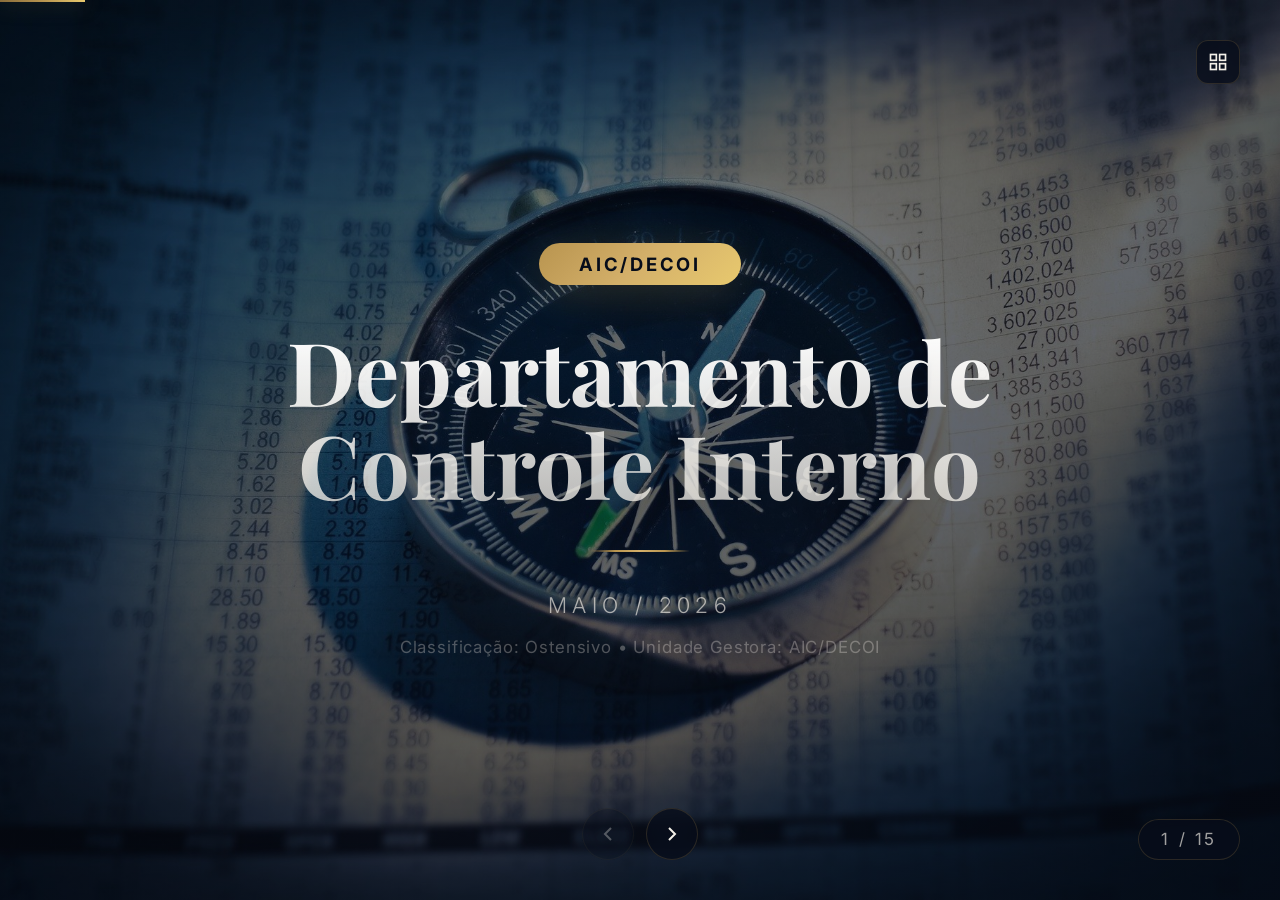
==== sharepoint/index.html @ daa228bc "feat: substituir animação do mascote por vídeo Norma.AI no slide 14 Co-authored-by: LeoBR84p <LeoBR8" ====
<!DOCTYPE html>
<html lang="pt-BR">
<head>
    <meta charset="UTF-8">
    <meta name="viewport" content="width=device-width, initial-scale=1.0">
    <title>DECOI - Departamento de Controle Interno | AIC/DECOI</title>
    <link rel="preconnect" href="https://fonts.googleapis.com">
    <link rel="preconnect" href="https://fonts.gstatic.com" crossorigin>
    <link href="https://fonts.googleapis.com/css2?family=Inter:wght@300;400;500;600;700;800;900&family=Playfair+Display:wght@400;600;700&display=swap" rel="stylesheet">
<style>
:root {
    --color-primary: #070d1a;
    --color-secondary: #0f1d38;
    --color-tertiary: #162647;
    --color-accent: #b8944f;
    --color-accent-light: #d4b06a;
    --color-accent-bright: #e8c96e;
    --color-accent-dark: #8a6d3b;
    --color-text: #f4f0e8;
    --color-text-muted: rgba(244, 240, 232, 0.65);
    --color-text-dark: #0f1d38;
    --color-surface: rgba(255, 255, 255, 0.03);
    --color-surface-light: #faf9f6;
    --color-glass: rgba(15, 29, 56, 0.55);
    --color-glass-strong: rgba(7, 13, 26, 0.75);
    --color-glass-border: rgba(184, 148, 79, 0.2);
    --color-glass-border-hover: rgba(212, 176, 106, 0.5);
    --font-primary: 'Inter', -apple-system, BlinkMacSystemFont, sans-serif;
    --font-display: 'Playfair Display', Georgia, serif;
    --transition-smooth: cubic-bezier(0.4, 0, 0.2, 1);
    --transition-bounce: cubic-bezier(0.34, 1.56, 0.64, 1);
    --transition-premium: cubic-bezier(0.22, 1, 0.36, 1);
    --shadow-luxury: 0 20px 60px rgba(0, 0, 0, 0.4), 0 0 40px rgba(184, 148, 79, 0.05);
    --shadow-card: 0 8px 32px rgba(0, 0, 0, 0.3), 0 0 0 1px rgba(184, 148, 79, 0.08);
    --shadow-gold: 0 8px 40px rgba(184, 148, 79, 0.2), 0 0 80px rgba(184, 148, 79, 0.05);
}

*, *::before, *::after {
    margin: 0;
    padding: 0;
    box-sizing: border-box;
}

html, body {
    width: 100%;
    height: 100%;
    overflow: hidden;
    font-family: var(--font-primary);
    background: var(--color-primary);
    color: var(--color-text);
    -webkit-font-smoothing: antialiased;
    -moz-osx-font-smoothing: grayscale;
}

/* Progress Bar */
#progress-bar {
    position: fixed;
    top: 0;
    left: 0;
    height: 2px;
    background: linear-gradient(90deg, var(--color-accent-dark), var(--color-accent), var(--color-accent-bright));
    z-index: 1000;
    transition: width 0.8s var(--transition-premium);
    box-shadow: 0 0 20px rgba(184, 148, 79, 0.6), 0 0 40px rgba(184, 148, 79, 0.2);
}

/* Slide Counter */
#slide-counter {
    position: fixed;
    bottom: 2.5rem;
    right: 2.5rem;
    font-size: 1.05rem;
    font-weight: 400;
    color: var(--color-text-muted);
    z-index: 100;
    letter-spacing: 0.15em;
    text-transform: uppercase;
    backdrop-filter: blur(16px);
    background: var(--color-glass-strong);
    padding: 0.6rem 1.4rem;
    border-radius: 2rem;
    border: 1px solid var(--color-glass-border);
}

/* Navigation Controls */
#nav-controls {
    position: fixed;
    bottom: 2.5rem;
    left: 50%;
    transform: translateX(-50%);
    display: flex;
    gap: 0.75rem;
    z-index: 100;
}

#nav-controls button {
    width: 52px;
    height: 52px;
    border-radius: 50%;
    border: 1px solid var(--color-glass-border);
    background: var(--color-glass-strong);
    backdrop-filter: blur(16px);
    color: var(--color-text);
    cursor: pointer;
    display: flex;
    align-items: center;
    justify-content: center;
    transition: all 0.4s var(--transition-premium);
}

#nav-controls button:hover {
    background: linear-gradient(135deg, var(--color-accent), var(--color-accent-light));
    border-color: var(--color-accent);
    color: var(--color-primary);
    transform: scale(1.08);
    box-shadow: var(--shadow-gold);
}

#nav-controls button:active {
    transform: scale(0.95);
}

/* Overview Button */
#btn-overview {
    position: fixed;
    top: 2.5rem;
    right: 2.5rem;
    width: 44px;
    height: 44px;
    border-radius: 12px;
    border: 1px solid var(--color-glass-border);
    background: var(--color-glass-strong);
    backdrop-filter: blur(16px);
    color: var(--color-text);
    cursor: pointer;
    display: flex;
    align-items: center;
    justify-content: center;
    z-index: 200;
    transition: all 0.4s var(--transition-premium);
}

#btn-overview:hover {
    background: linear-gradient(135deg, var(--color-accent), var(--color-accent-light));
    border-color: var(--color-accent);
    color: var(--color-primary);
    box-shadow: var(--shadow-gold);
}

/* Overview Panel */
#overview-panel {
    position: fixed;
    inset: 0;
    background: rgba(7, 13, 26, 0.96);
    backdrop-filter: blur(30px);
    z-index: 150;
    display: flex;
    align-items: center;
    justify-content: center;
    padding: 4rem;
    transition: opacity 0.5s var(--transition-premium), visibility 0.5s;
    opacity: 1;
}

#overview-panel.hidden {
    opacity: 0;
    visibility: hidden;
    pointer-events: none;
}

.overview-grid {
    display: grid;
    grid-template-columns: repeat(auto-fill, minmax(220px, 1fr));
    gap: 1.2rem;
    max-width: 1300px;
    width: 100%;
    max-height: 80vh;
    overflow-y: auto;
    padding-right: 1rem;
}

.overview-thumb {
    aspect-ratio: 16/9;
    border-radius: 12px;
    border: 1px solid var(--color-glass-border);
    background: var(--color-glass);
    display: flex;
    align-items: center;
    justify-content: center;
    cursor: pointer;
    transition: all 0.4s var(--transition-premium);
    padding: 1.2rem;
    text-align: center;
    font-size: 1rem;
    line-height: 1.4;
    letter-spacing: 0.02em;
    color: var(--color-text-muted);
}

.overview-thumb:hover {
    border-color: var(--color-accent);
    transform: translateY(-4px) scale(1.02);
    box-shadow: var(--shadow-gold);
    color: var(--color-text);
}

.overview-thumb.active {
    border-color: var(--color-accent);
    background: linear-gradient(135deg, rgba(184, 148, 79, 0.1), rgba(184, 148, 79, 0.03));
    box-shadow: 0 0 0 3px rgba(184, 148, 79, 0.15);
}

/* Presentation */
#presentation {
    width: 100%;
    height: 100%;
    position: relative;
}

/* Slides */
.slide {
    position: absolute;
    inset: 0;
    display: flex;
    align-items: center;
    justify-content: center;
    opacity: 0;
    visibility: hidden;
    transform: translateX(80px) scale(0.96);
    transition: opacity 1s var(--transition-premium),
                transform 1s var(--transition-premium),
                visibility 1s;
    will-change: transform, opacity;
}

.slide.active {
    opacity: 1;
    visibility: visible;
    transform: translateX(0) scale(1);
}

.slide.exit-left {
    opacity: 0;
    transform: translateX(-80px) scale(0.96);
}

.slide.exit-right {
    opacity: 0;
    transform: translateX(80px) scale(0.96);
}

/* Slide Backgrounds */
.slide__bg {
    position: absolute;
    inset: 0;
    overflow: hidden;
}

.slide__bg-img {
    width: 100%;
    height: 100%;
    object-fit: cover;
    transform: scale(1.08);
    transition: transform 12s linear;
    filter: brightness(0.85) saturate(1.1);
}

.slide.active .slide__bg-img {
    transform: scale(1);
}

.slide__bg--light {
    background: linear-gradient(160deg, #faf9f6 0%, #f0ede6 40%, #e8e4da 100%);
}

.slide__bg--gradient-mesh {
    position: absolute;
    inset: 0;
    background: 
        radial-gradient(ellipse at 15% 50%, rgba(22, 38, 71, 0.95) 0%, transparent 50%),
        radial-gradient(ellipse at 85% 15%, rgba(184, 148, 79, 0.08) 0%, transparent 35%),
        radial-gradient(ellipse at 50% 85%, rgba(7, 13, 26, 0.9) 0%, transparent 50%),
        linear-gradient(150deg, var(--color-primary) 0%, var(--color-secondary) 50%, var(--color-tertiary) 100%);
}

.slide__bg--gradient-mesh-alt {
    background: 
        radial-gradient(ellipse at 85% 50%, rgba(184, 148, 79, 0.06) 0%, transparent 35%),
        radial-gradient(ellipse at 15% 80%, rgba(22, 38, 71, 0.95) 0%, transparent 50%),
        radial-gradient(ellipse at 50% 15%, rgba(7, 13, 26, 0.85) 0%, transparent 50%),
        linear-gradient(200deg, var(--color-primary) 0%, var(--color-secondary) 50%, var(--color-tertiary) 100%);
}

.slide__overlay {
    position: absolute;
    inset: 0;
    background: linear-gradient(160deg, rgba(7, 13, 26, 0.4) 0%, rgba(7, 13, 26, 0.7) 100%);
}

.slide__overlay--dark {
    background: linear-gradient(160deg, rgba(7, 13, 26, 0.75) 0%, rgba(7, 13, 26, 0.9) 100%);
}

.slide__overlay--gradient {
    background: linear-gradient(160deg, rgba(7, 13, 26, 0.8) 0%, rgba(15, 29, 56, 0.88) 100%);
}

.slide__overlay--subtle {
    background: 
        radial-gradient(ellipse at 30% 70%, rgba(184, 148, 79, 0.02) 0%, transparent 50%),
        radial-gradient(ellipse at 70% 30%, rgba(184, 148, 79, 0.015) 0%, transparent 40%);
}

/* Slide Content */
.slide__content {
    position: relative;
    z-index: 2;
    max-width: 1200px;
    width: 88%;
    padding: 2rem;
}

.slide__content--two-col {
    display: grid;
    grid-template-columns: 0.8fr 1.5fr;
    gap: 5rem;
    align-items: start;
}

.slide__title {
    font-family: var(--font-display);
    font-size: clamp(2.2rem, 4vw, 3.2rem);
    font-weight: 600;
    margin-bottom: 1.8rem;
    line-height: 1.15;
    letter-spacing: -0.02em;
}

.slide__title--dark {
    color: var(--color-text-dark);
}

.slide__subtitle-badge {
    display: inline-block;
    background: linear-gradient(135deg, var(--color-accent), var(--color-accent-light));
    color: var(--color-primary);
    padding: 0.5rem 1.8rem;
    border-radius: 2rem;
    font-weight: 700;
    font-size: 1.2rem;
    letter-spacing: 0.08em;
    box-shadow: var(--shadow-gold);
}

/* Title Card (Slide 1) */
.title-card {
    text-align: center;
    padding: 5rem 3rem;
}

.title-card__badge {
    display: inline-block;
    background: linear-gradient(135deg, var(--color-accent), var(--color-accent-light), var(--color-accent-bright));
    color: var(--color-primary);
    padding: 0.65rem 2.5rem;
    border-radius: 2rem;
    font-weight: 700;
    font-size: 1.15rem;
    letter-spacing: 0.15em;
    margin-bottom: 2.5rem;
    box-shadow: var(--shadow-gold);
    animation: fadeInUp 1s var(--transition-premium) 0.2s both;
}

.title-card__heading {
    font-family: var(--font-display);
    font-size: clamp(3.2rem, 7vw, 5.5rem);
    font-weight: 700;
    line-height: 1.05;
    margin-bottom: 2.5rem;
    animation: fadeInUp 1s var(--transition-premium) 0.5s both;
    background: linear-gradient(180deg, #ffffff 0%, rgba(244, 240, 232, 0.75) 100%);
    -webkit-background-clip: text;
    -webkit-text-fill-color: transparent;
    background-clip: text;
}

.title-card__divider {
    width: 100px;
    height: 2px;
    background: linear-gradient(90deg, transparent, var(--color-accent), var(--color-accent-light), var(--color-accent), transparent);
    margin: 0 auto 2.5rem;
    border-radius: 2px;
    animation: fadeInUp 1s var(--transition-premium) 0.7s both;
}

.title-card__date {
    font-size: 1.35rem;
    font-weight: 300;
    letter-spacing: 0.25em;
    text-transform: uppercase;
    color: var(--color-text-muted);
    margin-bottom: 1.2rem;
    animation: fadeInUp 1s var(--transition-premium) 0.9s both;
}

.title-card__classification {
    font-size: 1.05rem;
    color: rgba(244, 240, 232, 0.3);
    letter-spacing: 0.05em;
    animation: fadeInUp 1s var(--transition-premium) 1.1s both;
}

/* Org Chart (Slide 2) */
.org-chart {
    display: flex;
    flex-direction: column;
    align-items: center;
    gap: 2.5rem;
}

.org-card {
    background: var(--color-glass);
    backdrop-filter: blur(16px);
    border: 1px solid var(--color-glass-border);
    border-radius: 16px;
    padding: 1.5rem 2rem;
    text-align: center;
    transition: all 0.4s var(--transition-premium);
    box-shadow: var(--shadow-card);
}

.org-card:hover {
    transform: translateY(-6px);
    border-color: var(--color-glass-border-hover);
    box-shadow: var(--shadow-gold);
}

.org-card--main {
    background: linear-gradient(135deg, var(--color-accent-dark), var(--color-accent), var(--color-accent-light));
    color: var(--color-primary);
    border: none;
    padding: 2rem 3.5rem;
    box-shadow: var(--shadow-gold);
}

.org-card--main h3 {
    font-family: var(--font-display);
    font-size: 1.55rem;
    font-weight: 700;
    letter-spacing: 0.02em;
}

.org-card__icon {
    margin-bottom: 0.6rem;
    display: flex;
    align-items: center;
    justify-content: center;
    color: var(--color-accent-light);
}

.org-card--main .org-card__icon {
    color: var(--color-primary);
}

.org-card h4 {
    font-family: var(--font-display);
    font-size: 1.25rem;
    font-weight: 700;
    margin-bottom: 0.3rem;
    letter-spacing: 0.02em;
}

.org-card p {
    font-size: 1.02rem;
    color: var(--color-text-muted);
    letter-spacing: 0.02em;
}

.org-card--main p {
    color: rgba(7, 13, 26, 0.6);
}

.org-chart__branches {
    display: flex;
    gap: 1rem;
    flex-wrap: wrap;
    justify-content: center;
}

.org-chart__branches .org-card {
    width: 180px;
    height: 180px;
    display: flex;
    flex-direction: column;
    align-items: center;
    justify-content: center;
}

.org-stats {
    display: flex;
    gap: 4rem;
    margin-top: 1.5rem;
    padding-top: 1.5rem;
    border-top: 1px solid var(--color-glass-border);
}

.stat-item {
    text-align: center;
}

.stat-number {
    display: block;
    font-family: var(--font-display);
    font-size: 2.8rem;
    font-weight: 700;
    color: var(--color-accent-light);
    line-height: 1;
    margin-bottom: 0.3rem;
}

.stat-label {
    font-size: 0.95rem;
    color: var(--color-text-muted);
    text-transform: uppercase;
    letter-spacing: 0.12em;
}

/* Policies (Slide 3) */
.policies-grid {
    display: grid;
    grid-template-columns: repeat(auto-fit, minmax(260px, 1fr));
    gap: 1.2rem;
}

.policy-card {
    background: var(--color-glass);
    backdrop-filter: blur(16px);
    border: 1px solid var(--color-glass-border);
    border-radius: 16px;
    padding: 1.8rem;
    transition: all 0.4s var(--transition-premium);
    box-shadow: var(--shadow-card);
    position: relative;
    overflow: hidden;
}

.policy-card::before {
    content: '';
    position: absolute;
    top: 0;
    left: 0;
    right: 0;
    height: 2px;
    background: linear-gradient(90deg, var(--color-accent), var(--color-accent-light));
    opacity: 0;
    transition: opacity 0.4s;
}

.policy-card:hover {
    transform: translateY(-6px);
    border-color: var(--color-glass-border-hover);
    box-shadow: var(--shadow-gold);
}

.policy-card:hover::before {
    opacity: 1;
}

.policy-card--wide {
    grid-column: span 2;
}

.policy-card__acronym {
    display: inline-block;
    background: linear-gradient(135deg, var(--color-accent), var(--color-accent-light));
    color: var(--color-primary);
    padding: 0.3rem 1.1rem;
    border-radius: 1rem;
    font-weight: 700;
    font-size: 1rem;
    letter-spacing: 0.08em;
    margin-bottom: 1rem;
}

.policy-card p {
    font-size: 1.12rem;
    line-height: 1.6;
    color: var(--color-text-muted);
}

.policy-card__period {
    display: inline-block;
    margin-top: 1rem;
    font-size: 0.96rem;
    color: var(--color-accent-light);
    font-weight: 500;
    letter-spacing: 0.1em;
    text-transform: uppercase;
}

/* Info Blocks */
.info-block {
    background: var(--color-glass);
    backdrop-filter: blur(16px);
    border: 1px solid var(--color-glass-border);
    border-radius: 14px;
    padding: 1.4rem 1.8rem;
    margin-bottom: 1rem;
    border-left: 2px solid var(--color-accent);
    transition: all 0.4s var(--transition-premium);
    box-shadow: var(--shadow-card);
}

.info-block:hover {
    transform: translateX(6px);
    border-left-color: var(--color-accent-bright);
    box-shadow: var(--shadow-gold);
}

.info-block p {
    font-size: 1.15rem;
    line-height: 1.8;
    color: var(--color-text-muted);
}

.info-block strong {
    color: var(--color-accent-light);
    font-weight: 600;
}

.footnote {
    font-size: 1.02rem;
    color: rgba(244, 240, 232, 0.35);
    font-style: italic;
    margin-top: 1.5rem;
    letter-spacing: 0.02em;
}

/* Fronts Layout */
.fronts-layout {
    display: grid;
    grid-template-columns: 1fr 1.6fr;
    gap: 4rem;
}

.front-column__title {
    font-size: 0.96rem;
    text-transform: uppercase;
    letter-spacing: 0.18em;
    color: var(--color-accent);
    margin-bottom: 1.5rem;
    font-weight: 600;
    position: relative;
    padding-bottom: 0.8rem;
}

.front-column__title::after {
    content: '';
    position: absolute;
    bottom: 0;
    left: 0;
    width: 30px;
    height: 1.5px;
    background: var(--color-accent);
}

.slide--fronts .front-column__title {
    color: var(--color-accent-dark);
}

.slide--fronts .front-column__title::after {
    background: var(--color-accent-dark);
}

.front-item {
    display: flex;
    align-items: center;
    gap: 1rem;
    padding: 0.9rem 1.2rem;
    margin-bottom: 0.4rem;
    border-radius: 10px;
    transition: all 0.3s var(--transition-premium);
    font-size: 1.12rem;
    font-weight: 400;
}

.slide--fronts .front-item {
    color: var(--color-text-dark);
}

.front-item:hover {
    background: rgba(184, 148, 79, 0.06);
    transform: translateX(4px);
}

.front-item__bullet {
    width: 7px;
    height: 7px;
    border-radius: 50%;
    background: linear-gradient(135deg, var(--color-accent), var(--color-accent-light));
    flex-shrink: 0;
    box-shadow: 0 0 8px rgba(184, 148, 79, 0.3);
}

.front-detail {
    padding: 0.8rem 1.2rem;
    margin-bottom: 0.5rem;
    border-radius: 10px;
    font-size: 1.08rem;
    line-height: 1.6;
    border-left: 2px solid var(--color-accent);
    transition: all 0.3s var(--transition-premium);
}

.slide--fronts .front-detail {
    color: var(--color-text-dark);
    background: rgba(15, 29, 56, 0.03);
}

.front-detail:hover {
    transform: translateX(6px);
    background: rgba(184, 148, 79, 0.06);
    border-left-color: var(--color-accent-bright);
}

/* Slide 5 — Torre de Controle visual */
.slide--gecoi-fronts {
    overflow: hidden;
}

.slide__visual--left {
    position: absolute;
    left: 0;
    bottom: 0;
    z-index: 1;
    width: min(320px, 28vw);
    padding: 0 0 1.5rem 1.5rem;
    pointer-events: none;
}

.slide5-torre-img {
    width: 100%;
    height: auto;
    max-height: 72vh;
    object-fit: contain;
    object-position: bottom left;
    filter: drop-shadow(0 16px 48px rgba(15, 29, 56, 0.12));
    opacity: 0;
    transform: translateY(30px);
}

.slide.active .slide5-torre-img {
    animation: torreFadeIn 1s var(--transition-premium) 0.3s both;
}

.slide__content--with-visual {
    position: relative;
    z-index: 2;
    margin-left: min(280px, 24vw);
    width: calc(100% - min(280px, 24vw));
    max-width: 1100px;
}

@keyframes torreFadeIn {
    from {
        opacity: 0;
        transform: translateY(40px);
    }
    to {
        opacity: 0.92;
        transform: translateY(0);
    }
}

@media (max-width: 900px) {
    .slide__visual--left {
        width: min(200px, 35vw);
        padding: 0 0 1rem 0.75rem;
    }

    .slide__content--with-visual {
        margin-left: min(180px, 30vw);
        width: calc(100% - min(180px, 30vw));
    }

    .slide5-torre-img {
        max-height: 50vh;
    }
}

@media (max-width: 600px) {
    .slide__visual--left {
        width: 140px;
        opacity: 0.7;
    }

    .slide__content--with-visual {
        margin-left: 120px;
        width: calc(100% - 120px);
    }
}

.front-group {
    margin-top: 0.8rem;
    padding: 1rem 1.2rem;
    border-radius: 12px;
    background: rgba(15, 29, 56, 0.04);
    border: 1px solid rgba(184, 148, 79, 0.12);
}

.slide--fronts .front-group {
    background: rgba(15, 29, 56, 0.04);
}

.front-group__title {
    font-family: var(--font-display);
    font-size: 1.05rem;
    font-weight: 600;
    color: var(--color-accent-dark);
    margin-bottom: 0.6rem;
    letter-spacing: 0.01em;
}

.front-group .front-detail {
    margin-bottom: 0.3rem;
}

/* Work Plans (Slide 8) */
.work-plans {
    display: grid;
    grid-template-columns: repeat(auto-fit, minmax(320px, 1fr));
    gap: 1.5rem;
}

.work-plan-section {
    background: var(--color-glass);
    backdrop-filter: blur(16px);
    border: 1px solid var(--color-glass-border);
    border-radius: 16px;
    padding: 2rem;
    transition: all 0.4s var(--transition-premium);
    box-shadow: var(--shadow-card);
    position: relative;
    overflow: hidden;
}

.work-plan-section::before {
    content: '';
    position: absolute;
    top: 0;
    left: 0;
    right: 0;
    height: 2px;
    background: linear-gradient(90deg, var(--color-accent), var(--color-accent-light), transparent);
}

.work-plan-section:hover {
    transform: translateY(-4px);
    border-color: var(--color-glass-border-hover);
    box-shadow: var(--shadow-gold);
}

.work-plan-section h3 {
    font-family: var(--font-display);
    font-size: 1.25rem;
    font-weight: 600;
    color: var(--color-accent-light);
    margin-bottom: 1.2rem;
    letter-spacing: 0.01em;
}

.work-plan-section ul {
    list-style: none;
    padding: 0;
}

.work-plan-section li {
    position: relative;
    padding: 0.5rem 0 0.5rem 1.5rem;
    font-size: 1.08rem;
    line-height: 1.6;
    color: var(--color-text-muted);
}

.work-plan-section li::before {
    content: '';
    position: absolute;
    left: 0;
    top: 0.9rem;
    width: 5px;
    height: 5px;
    border-radius: 50%;
    background: linear-gradient(135deg, var(--color-accent), var(--color-accent-light));
    box-shadow: 0 0 6px rgba(184, 148, 79, 0.3);
}

/* Initiatives Grid (Slide 10) */
.initiatives-grid {
    display: grid;
    grid-template-columns: repeat(auto-fill, minmax(230px, 1fr));
    gap: 1.2rem;
}

.initiative-card {
    background: rgba(15, 29, 56, 0.04);
    border: 1px solid rgba(15, 29, 56, 0.08);
    border-radius: 14px;
    padding: 1.8rem 1.5rem;
    text-align: center;
    transition: all 0.4s var(--transition-premium);
    position: relative;
    overflow: hidden;
}

.initiative-card::before {
    content: '';
    position: absolute;
    inset: 0;
    background: linear-gradient(160deg, rgba(184, 148, 79, 0.03), transparent);
    opacity: 0;
    transition: opacity 0.4s;
}

.initiative-card:hover {
    transform: translateY(-6px);
    border-color: var(--color-accent);
    box-shadow: 0 12px 40px rgba(184, 148, 79, 0.08);
}

.initiative-card:hover::before {
    opacity: 1;
}

.initiative-card__icon {
    margin-bottom: 1rem;
    display: flex;
    align-items: center;
    justify-content: center;
    color: var(--color-accent-dark);
    opacity: 0.8;
}

.initiative-card:hover .initiative-card__icon {
    opacity: 1;
    color: var(--color-accent);
}

.initiative-card p {
    font-size: 1.08rem;
    line-height: 1.5;
    color: var(--color-text-dark);
    position: relative;
}

/* Action Grid (Slide 14) */
.action-grid {
    display: grid;
    grid-template-columns: repeat(auto-fit, minmax(300px, 1fr));
    gap: 1.3rem;
}

.action-card {
    background: var(--color-glass);
    backdrop-filter: blur(16px);
    border: 1px solid var(--color-glass-border);
    border-radius: 16px;
    padding: 2rem;
    transition: all 0.4s var(--transition-premium);
    box-shadow: var(--shadow-card);
    position: relative;
    overflow: hidden;
}

.action-card::before {
    content: '';
    position: absolute;
    bottom: 0;
    left: 0;
    right: 0;
    height: 2px;
    background: linear-gradient(90deg, var(--color-accent), transparent);
    opacity: 0;
    transition: opacity 0.4s;
}

.action-card:hover {
    transform: translateY(-4px);
    border-color: var(--color-glass-border-hover);
    box-shadow: var(--shadow-gold);
}

.action-card:hover::before {
    opacity: 1;
}

.action-card--highlight {
    background: linear-gradient(160deg, rgba(184, 148, 79, 0.12), rgba(184, 148, 79, 0.03));
    border-color: rgba(184, 148, 79, 0.35);
}

.action-card--highlight::before {
    opacity: 1;
}

.action-card h3 {
    font-family: var(--font-display);
    font-size: 1.25rem;
    font-weight: 600;
    color: var(--color-accent-light);
    margin-bottom: 0.6rem;
    letter-spacing: 0.01em;
}

.action-card p {
    font-size: 1.08rem;
    line-height: 1.6;
    color: var(--color-text-muted);
}

/* Norma.AI Slide */
.slide--norma-ai {
    overflow: hidden;
}

.norma-ai__bg {
    position: absolute;
    inset: 0;
    background:
        radial-gradient(ellipse at 70% 40%, rgba(184, 148, 79, 0.08) 0%, transparent 45%),
        radial-gradient(ellipse at 20% 80%, rgba(26, 45, 80, 0.9) 0%, transparent 50%),
        linear-gradient(160deg, #050a14 0%, #0a1628 40%, #0f1d38 100%);
}

.norma-ai__grid {
    position: absolute;
    inset: 0;
    background-image:
        linear-gradient(rgba(184, 148, 79, 0.04) 1px, transparent 1px),
        linear-gradient(90deg, rgba(184, 148, 79, 0.04) 1px, transparent 1px);
    background-size: 60px 60px;
    mask-image: radial-gradient(ellipse at 60% 50%, black 20%, transparent 70%);
    opacity: 0;
}

.slide.active .norma-ai__grid {
    animation: normaGridIn 1.2s var(--transition-premium) 0.2s both;
}

.norma-ai__glow {
    position: absolute;
    width: 500px;
    height: 500px;
    border-radius: 50%;
    filter: blur(80px);
    pointer-events: none;
}

.norma-ai__glow--left {
    bottom: -200px;
    left: -100px;
    background: rgba(26, 45, 80, 0.6);
}

.norma-ai__glow--right {
    top: -100px;
    right: -50px;
    background: rgba(184, 148, 79, 0.12);
}

.norma-ai__hud {
    position: absolute;
    width: 40px;
    height: 40px;
    border: 2px solid rgba(184, 148, 79, 0.3);
    z-index: 3;
    opacity: 0;
}

.norma-ai__hud--tl { top: 2rem; left: 2rem; border-right: none; border-bottom: none; }
.norma-ai__hud--tr { top: 2rem; right: 2rem; border-left: none; border-bottom: none; }
.norma-ai__hud--bl { bottom: 2rem; left: 2rem; border-right: none; border-top: none; }
.norma-ai__hud--br { bottom: 2rem; right: 2rem; border-left: none; border-top: none; }

.slide.active .norma-ai__hud {
    animation: fadeInScale 0.6s var(--transition-premium) 0.8s both;
}

.norma-ai__scanline {
    position: absolute;
    left: 0;
    right: 0;
    height: 2px;
    background: linear-gradient(90deg, transparent, rgba(184, 148, 79, 0.4), transparent);
    box-shadow: 0 0 20px rgba(184, 148, 79, 0.3);
    z-index: 4;
    opacity: 0;
    top: 0;
}

.slide.active .norma-ai__scanline {
    animation: normaScan 2.5s ease-in-out 1.4s infinite;
}

.norma-ai__badge {
    display: inline-block;
    background: linear-gradient(135deg, rgba(184, 148, 79, 0.2), rgba(184, 148, 79, 0.05));
    border: 1px solid rgba(184, 148, 79, 0.4);
    color: var(--color-accent-light);
    padding: 0.4rem 1.2rem;
    border-radius: 2rem;
    font-size: 0.85rem;
    font-weight: 600;
    letter-spacing: 0.15em;
    text-transform: uppercase;
    margin-bottom: 1.5rem;
    opacity: 0;
}

.slide.active .norma-ai__badge {
    animation: fadeInUp 0.7s var(--transition-premium) 1.6s both;
}

.norma-ai__title {
    font-family: var(--font-display);
    font-size: clamp(3rem, 7vw, 5.5rem);
    font-weight: 700;
    line-height: 1;
    margin-bottom: 1rem;
    background: linear-gradient(135deg, #ffffff 0%, var(--color-accent-light) 100%);
    -webkit-background-clip: text;
    -webkit-text-fill-color: transparent;
    background-clip: text;
    opacity: 0;
}

.norma-ai__dot {
    color: var(--color-accent);
    -webkit-text-fill-color: var(--color-accent-light);
}

.slide.active .norma-ai__title {
    animation: fadeInUp 0.8s var(--transition-premium) 1.7s both;
}

.norma-ai__tagline {
    font-size: 1.2rem;
    line-height: 1.6;
    color: var(--color-text-muted);
    margin-bottom: 2rem;
    max-width: 480px;
    opacity: 0;
}

.slide.active .norma-ai__tagline {
    animation: fadeInUp 0.7s var(--transition-premium) 1.85s both;
}

.norma-ai__features {
    display: flex;
    flex-direction: column;
    gap: 0.8rem;
    margin-bottom: 2rem;
}

.norma-ai__feature {
    display: flex;
    align-items: flex-start;
    gap: 0.8rem;
    font-size: 1.05rem;
    line-height: 1.5;
    color: var(--color-text-muted);
    opacity: 0;
}

.slide.active .norma-ai__feature:nth-child(1) { animation: fadeInUp 0.6s var(--transition-premium) 2s both; }
.slide.active .norma-ai__feature:nth-child(2) { animation: fadeInUp 0.6s var(--transition-premium) 2.15s both; }
.slide.active .norma-ai__feature:nth-child(3) { animation: fadeInUp 0.6s var(--transition-premium) 2.3s both; }

.norma-ai__feature-icon {
    color: var(--color-accent);
    font-size: 0.6rem;
    margin-top: 0.5rem;
    flex-shrink: 0;
}

.norma-ai__status {
    display: inline-flex;
    align-items: center;
    gap: 0.6rem;
    font-size: 0.9rem;
    color: rgba(184, 148, 79, 0.8);
    letter-spacing: 0.08em;
    text-transform: uppercase;
    opacity: 0;
}

.slide.active .norma-ai__status {
    animation: fadeInUp 0.6s var(--transition-premium) 2.5s both;
}

.norma-ai__status-dot {
    width: 8px;
    height: 8px;
    border-radius: 50%;
    background: var(--color-accent);
    box-shadow: 0 0 12px var(--color-accent);
    animation: normaPulse 2s ease-in-out infinite;
}

/* Norma.AI video panel */
.norma-ai__layout {
    display: grid;
    grid-template-columns: 1fr 1.15fr;
    gap: 2rem;
    align-items: center;
    max-width: none;
    width: 100%;
    padding: 2rem 0 2rem 4%;
}

.norma-ai__video-wrap {
    position: relative;
    height: min(85vh, 720px);
    min-height: 400px;
    margin-right: 0;
    border-radius: 20px 0 0 20px;
    overflow: hidden;
    border: 1px solid rgba(184, 148, 79, 0.3);
    border-right: none;
    box-shadow: -12px 0 60px rgba(0, 0, 0, 0.45), 0 0 80px rgba(184, 148, 79, 0.06);
    opacity: 0;
    transform: translateX(40px);
}

.slide.active .norma-ai__video-wrap {
    animation: normaVideoIn 1s var(--transition-premium) 0.2s both;
}

.norma-ai__video {
    width: 100%;
    height: 100%;
    object-fit: cover;
    object-position: center;
    display: block;
    background: #050a14;
}

.norma-ai__video-overlay {
    position: absolute;
    inset: 0;
    background: linear-gradient(90deg, rgba(5, 10, 20, 0.75) 0%, transparent 40%, transparent 100%);
    pointer-events: none;
}

.norma-ai__video-frame {
    position: absolute;
    inset: 0;
    border: 1px solid rgba(184, 148, 79, 0.25);
    border-right: none;
    border-radius: 20px 0 0 20px;
    pointer-events: none;
    box-shadow: inset 0 0 50px rgba(184, 148, 79, 0.06);
}

@keyframes normaVideoIn {
    from {
        opacity: 0;
        transform: translateX(60px);
    }
    to {
        opacity: 1;
        transform: translateX(0);
    }
}

@keyframes normaGridIn {
    from { opacity: 0; transform: perspective(500px) rotateX(10deg); }
    to { opacity: 1; transform: perspective(500px) rotateX(0deg); }
}

@keyframes normaScan {
    0% { opacity: 0; top: 0; }
    10% { opacity: 0.6; }
    90% { opacity: 0.6; }
    100% { opacity: 0; top: 100%; }
}

@keyframes normaPulse {
    0%, 100% { opacity: 1; box-shadow: 0 0 12px var(--color-accent); }
    50% { opacity: 0.5; box-shadow: 0 0 24px var(--color-accent); }
}

@media (max-width: 900px) {
    .norma-ai__layout {
        grid-template-columns: 1fr;
        gap: 2rem;
        text-align: center;
        padding: 2rem;
    }

    .norma-ai__tagline {
        max-width: none;
    }

    .norma-ai__feature {
        text-align: left;
    }

    .norma-ai__video-wrap {
        height: min(50vh, 400px);
        min-height: 280px;
        border-radius: 16px;
        border-right: 1px solid rgba(184, 148, 79, 0.3);
    }

    .norma-ai__video-frame {
        border-radius: 16px;
        border-right: 1px solid rgba(184, 148, 79, 0.25);
    }
}

/* Closing Slide */
.closing-card {
    text-align: center;
    padding: 5rem 3rem;
}

.closing-card__heading {
    font-family: var(--font-display);
    font-size: clamp(3.5rem, 8vw, 6rem);
    font-weight: 700;
    line-height: 1;
    margin-bottom: 2rem;
    background: linear-gradient(180deg, #ffffff 0%, rgba(244, 240, 232, 0.75) 100%);
    -webkit-background-clip: text;
    -webkit-text-fill-color: transparent;
    background-clip: text;
    animation: fadeInUp 1s var(--transition-premium) 0.3s both;
}

.closing-card__divider {
    width: 120px;
    height: 2px;
    background: linear-gradient(90deg, transparent, var(--color-accent), var(--color-accent-light), var(--color-accent), transparent);
    margin: 0 auto 2.5rem;
    animation: fadeInUp 1s var(--transition-premium) 0.5s both;
}

.closing-card__dept {
    font-size: 1.4rem;
    font-weight: 400;
    color: var(--color-text-muted);
    margin-bottom: 0.5rem;
    letter-spacing: 0.05em;
    animation: fadeInUp 1s var(--transition-premium) 0.7s both;
}

.closing-card__unit {
    display: inline-block;
    background: linear-gradient(135deg, var(--color-accent), var(--color-accent-light));
    color: var(--color-primary);
    padding: 0.5rem 2rem;
    border-radius: 2rem;
    font-weight: 700;
    font-size: 1.1rem;
    letter-spacing: 0.1em;
    margin: 1.5rem 0;
    box-shadow: var(--shadow-gold);
    animation: fadeInUp 1s var(--transition-premium) 0.9s both;
}

.closing-card__date {
    font-size: 1.1rem;
    font-weight: 300;
    letter-spacing: 0.25em;
    text-transform: uppercase;
    color: rgba(244, 240, 232, 0.4);
    animation: fadeInUp 1s var(--transition-premium) 1.1s both;
}

/* Animations */
@keyframes fadeInUp {
    from {
        opacity: 0;
        transform: translateY(30px);
    }
    to {
        opacity: 1;
        transform: translateY(0);
    }
}

@keyframes fadeInScale {
    from {
        opacity: 0;
        transform: scale(0.92);
    }
    to {
        opacity: 1;
        transform: scale(1);
    }
}

/* Element entrance animations for active slide */
.slide.active [data-delay] {
    animation: fadeInUp 0.7s var(--transition-premium) both;
}

.slide.active [data-delay="100"] { animation-delay: 0.1s; }
.slide.active [data-delay="200"] { animation-delay: 0.2s; }
.slide.active [data-delay="300"] { animation-delay: 0.3s; }
.slide.active [data-delay="400"] { animation-delay: 0.4s; }
.slide.active [data-delay="500"] { animation-delay: 0.5s; }
.slide.active [data-delay="600"] { animation-delay: 0.6s; }
.slide.active [data-delay="700"] { animation-delay: 0.7s; }
.slide.active [data-delay="800"] { animation-delay: 0.8s; }
.slide.active [data-delay="900"] { animation-delay: 0.9s; }
.slide.active [data-delay="1000"] { animation-delay: 1.0s; }

.slide:not(.active) [data-delay] {
    opacity: 0;
}

/* Responsive */
@media (max-width: 900px) {
    .slide__content--two-col {
        grid-template-columns: 1fr;
        gap: 2rem;
    }

    .fronts-layout {
        grid-template-columns: 1fr;
        gap: 2rem;
    }

    .org-chart__branches {
        flex-direction: column;
        align-items: center;
    }

    .org-stats {
        gap: 2rem;
    }

    .policy-card--wide {
        grid-column: span 1;
    }

    #nav-controls {
        bottom: 1.5rem;
    }

    #slide-counter {
        bottom: 1.5rem;
        right: 1.5rem;
    }
}

@media (max-width: 600px) {
    .slide__content {
        padding: 1.2rem;
        width: 94%;
    }

    .title-card {
        padding: 2.5rem 1.5rem;
    }

    .title-card__heading {
        font-size: 2.2rem;
    }

    .slide__title {
        font-size: 1.4rem;
    }

    .work-plans {
        grid-template-columns: 1fr;
    }

    .initiatives-grid {
        grid-template-columns: 1fr 1fr;
    }

    .action-grid {
        grid-template-columns: 1fr;
    }

    .overview-grid {
        grid-template-columns: repeat(2, 1fr);
        padding: 1rem;
    }
}

/* Scrollbar */
.overview-grid::-webkit-scrollbar {
    width: 4px;
}

.overview-grid::-webkit-scrollbar-track {
    background: transparent;
}

.overview-grid::-webkit-scrollbar-thumb {
    background: var(--color-accent);
    border-radius: 2px;
}

/* Print styles */
@media print {
    .slide {
        position: relative;
        opacity: 1;
        visibility: visible;
        transform: none;
        page-break-after: always;
        min-height: 100vh;
    }

    #nav-controls, #btn-overview, #progress-bar, #slide-counter {
        display: none;
    }
}

</style>
</head>
<body>
    <div id="progress-bar"></div>
    <div id="slide-counter"><span id="current-slide">1</span> / <span id="total-slides">15</span></div>
    
    <nav id="nav-controls">
        <button id="btn-prev" aria-label="Slide anterior">
            <svg width="24" height="24" viewBox="0 0 24 24" fill="none" stroke="currentColor" stroke-width="2"><path d="M15 18l-6-6 6-6"/></svg>
        </button>
        <button id="btn-next" aria-label="Próximo slide">
            <svg width="24" height="24" viewBox="0 0 24 24" fill="none" stroke="currentColor" stroke-width="2"><path d="M9 18l6-6-6-6"/></svg>
        </button>
    </nav>

    <button id="btn-overview" aria-label="Visão geral">
        <svg width="20" height="20" viewBox="0 0 24 24" fill="none" stroke="currentColor" stroke-width="2">
            <rect x="3" y="3" width="7" height="7"/><rect x="14" y="3" width="7" height="7"/>
            <rect x="3" y="14" width="7" height="7"/><rect x="14" y="14" width="7" height="7"/>
        </svg>
    </button>

    <div id="overview-panel" class="hidden">
        <div class="overview-grid"></div>
    </div>

    <main id="presentation">
        <!-- Slide 1: Title -->
        <section class="slide slide--title active" data-slide="1">
            <div class="slide__bg">
                <img src="./images/slide1_img0.jpg" alt="" aria-hidden="true" role="presentation" class="slide__bg-img">
                <div class="slide__overlay"></div>
            </div>
            <div class="slide__content">
                <div class="title-card">
                    <div class="title-card__badge">AIC/DECOI</div>
                    <h1 class="title-card__heading">Departamento de<br>Controle Interno</h1>
                    <div class="title-card__divider"></div>
                    <p class="title-card__date">Maio / 2026</p>
                    <p class="title-card__classification">Classificação: Ostensivo &bull; Unidade Gestora: AIC/DECOI</p>
                </div>
            </div>
        </section>

        <!-- Slide 2: Estrutura -->
        <section class="slide slide--structure" data-slide="2">
            <div class="slide__bg">
                <img src="./images/slide2_img0.jpg" alt="Background" class="slide__bg-img">
                <div class="slide__overlay slide__overlay--dark"></div>
            </div>
            <div class="slide__content">
                <h2 class="slide__title">Estrutura AIC/DECOI</h2>
                <div class="org-chart">
                    <div class="org-card org-card--main">
                        <div class="org-card__icon">
                            <svg width="32" height="32" viewBox="0 0 24 24" fill="none" stroke="currentColor" stroke-width="1.5"><path d="M3 21h18M5 21V7l7-4 7 4v14M9 21v-6h6v6"/><path d="M9 9h1M14 9h1M9 13h1M14 13h1"/></svg>
                        </div>
                        <h3>AIC/DECOI</h3>
                        <p>Departamento de Controle Interno</p>
                    </div>
                    <div class="org-chart__branches">
                        <div class="org-card" data-delay="200">
                            <div class="org-card__icon">
                                <svg width="28" height="28" viewBox="0 0 24 24" fill="none" stroke="currentColor" stroke-width="1.5"><path d="M3 3v18h18"/><path d="M7 16l4-4 4 4 5-5"/><circle cx="20" cy="7" r="1.5"/></svg>
                            </div>
                            <h4>GECOI</h4>
                            <p>Controle Interno</p>
                        </div>
                        <div class="org-card" data-delay="400">
                            <div class="org-card__icon">
                                <svg width="28" height="28" viewBox="0 0 24 24" fill="none" stroke="currentColor" stroke-width="1.5"><path d="M12 3L2 8l10 5 10-5-10-5z"/><path d="M2 16l10 5 10-5"/><path d="M2 12l10 5 10-5"/></svg>
                            </div>
                            <h4>GECONF</h4>
                            <p>Conformidade</p>
                        </div>
                        <div class="org-card" data-delay="600">
                            <div class="org-card__icon">
                                <svg width="28" height="28" viewBox="0 0 24 24" fill="none" stroke="currentColor" stroke-width="1.5"><circle cx="12" cy="12" r="3"/><path d="M12 2v2M12 20v2M2 12h2M20 12h2M4.93 4.93l1.41 1.41M17.66 17.66l1.41 1.41M4.93 19.07l1.41-1.41M17.66 6.34l1.41-1.41"/></svg>
                            </div>
                            <h4>GDICE</h4>
                            <p>Dados e Inteligência</p>
                        </div>
                        <div class="org-card" data-delay="800">
                            <div class="org-card__icon">
                                <svg width="28" height="28" viewBox="0 0 24 24" fill="none" stroke="currentColor" stroke-width="1.5"><rect x="3" y="11" width="18" height="11" rx="2"/><path d="M7 11V7a5 5 0 0110 0v4"/><circle cx="12" cy="16" r="1"/></svg>
                            </div>
                            <h4>UCON</h4>
                            <p>Controle</p>
                        </div>
                        <div class="org-card" data-delay="1000">
                            <div class="org-card__icon">
                                <svg width="28" height="28" viewBox="0 0 24 24" fill="none" stroke="currentColor" stroke-width="1.5"><path d="M4 4h16v16H4z"/><path d="M4 9h16M4 14h16M9 4v16M14 4v16"/></svg>
                            </div>
                            <h4>GEMOD</h4>
                            <p>Risco de Modelos</p>
                        </div>
                    </div>
                    <div class="org-stats">
                        <div class="stat-item"><span class="stat-number">13</span><span class="stat-label">Colaboradores</span></div>
                        <div class="stat-item"><span class="stat-number">3</span><span class="stat-label">Estagiários</span></div>
                        <div class="stat-item"><span class="stat-number">2</span><span class="stat-label">Jovens Aprendizes</span></div>
                    </div>
                </div>
            </div>
        </section>

        <!-- Slide 3: Políticas -->
        <section class="slide slide--policies" data-slide="3">
            <div class="slide__bg">
                <img src="./images/slide3_img0.jpg" alt="Background" class="slide__bg-img">
                <div class="slide__overlay slide__overlay--gradient"></div>
            </div>
            <div class="slide__content">
                <h2 class="slide__title">Políticas Corporativas</h2>
                <div class="policies-grid">
                    <div class="policy-card" data-delay="100">
                        <div class="policy-card__acronym">PCON</div>
                        <p>Política de Controle Interno e Conformidade</p>
                        <span class="policy-card__period">2024–2028</span>
                    </div>
                    <div class="policy-card" data-delay="200">
                        <div class="policy-card__acronym">PCCI</div>
                        <p>Política de Controle de Conflitos de Interesses Institucionais</p>
                        <span class="policy-card__period">2025–2029</span>
                    </div>
                    <div class="policy-card" data-delay="300">
                        <div class="policy-card__acronym">PCBI</div>
                        <p>Política de Barreira de Informações</p>
                        <span class="policy-card__period">2024–2028</span>
                    </div>
                    <div class="policy-card" data-delay="400">
                        <div class="policy-card__acronym">PCGRiM</div>
                        <p>Política de Risco de Modelo</p>
                        <span class="policy-card__period">2024–2025</span>
                    </div>
                    <div class="policy-card policy-card--wide" data-delay="500">
                        <div class="policy-card__acronym">Manual</div>
                        <p>Manual de Procedimento para Avaliação de Riscos de Modelos</p>
                        <span class="policy-card__period">2024–2028</span>
                    </div>
                </div>
            </div>
        </section>

        <!-- Slide 4: GECOI -->
        <section class="slide slide--gecoi" data-slide="4">
            <div class="slide__bg">
                <img src="./images/slide4_img0.jpg" alt="Background" class="slide__bg-img">
                <div class="slide__overlay slide__overlay--dark"></div>
            </div>
            <div class="slide__content slide__content--two-col">
                <div class="slide__left">
                    <h2 class="slide__title">Gerência de Controle Interno</h2>
                    <div class="slide__subtitle-badge">GECOI</div>
                </div>
                <div class="slide__right">
                    <div class="info-block" data-delay="200">
                        <p>A GECOI exerce papel central no fortalecimento do <strong>Ambiente de Controle Interno</strong>, por meio de monitoramento e avaliação contínuos.</p>
                    </div>
                    <div class="info-block" data-delay="400">
                        <p>Atuando em <strong>nível institucional</strong>, consolida <strong>indicadores</strong> e evidências para avaliar, de forma integrada, a <strong>efetividade</strong> dos controles internos da organização.</p>
                    </div>
                    <div class="info-block" data-delay="600">
                        <p>A atuação é complementar às atividades de Gestão do Risco Operacional (AIC/DEROP), que mapeia os controles internos nos processos.</p>
                    </div>
                    <div class="info-block" data-delay="800">
                        <p><strong>AIC/DECOI</strong> — Monitoramento de controles transversais e corporativos</p>
                    </div>
                    <div class="info-block" data-delay="1000">
                        <p><strong>AIC/DEROP</strong> — Testes de controles associados à mitigação de riscos relevantes</p>
                    </div>
                </div>
            </div>
        </section>

        <!-- Slide 5: GECOI Frentes -->
        <section class="slide slide--fronts slide--gecoi-fronts" data-slide="5">
            <div class="slide__bg slide__bg--light">
                <div class="slide__overlay slide__overlay--subtle"></div>
            </div>
            <div class="slide__visual slide__visual--left">
                <img src="./images/slide5-gecoi-screenshot.png" alt="Torre de Controle" class="slide5-torre-img">
            </div>
            <div class="slide__content slide__content--with-visual">
                <h2 class="slide__title slide__title--dark">Frentes Estratégicas — GECOI</h2>
                <div class="fronts-layout">
                    <div class="front-column">
                        <h3 class="front-column__title">Frentes</h3>
                        <div class="front-item" data-delay="100">
                            <span class="front-item__bullet"></span>
                            <span>Maturidade do SCI</span>
                        </div>
                        <div class="front-item" data-delay="200">
                            <span class="front-item__bullet"></span>
                            <span>Avaliação da Efetividade da PLDFT</span>
                        </div>
                        <div class="front-item" data-delay="300">
                            <span class="front-item__bullet"></span>
                            <span>Monitoramento do SCI (Torre de Controle)</span>
                        </div>
                        <div class="front-item" data-delay="400">
                            <span class="front-item__bullet"></span>
                            <span>Qualidade das Informações / CADOCs (Res Conj BCB 18)</span>
                        </div>
                    </div>
                    <div class="front-column">
                        <h3 class="front-column__title">Plano de Trabalho</h3>
                        <div class="front-detail" data-delay="200">Acompanhamento da evolução da Maturidade do SCI</div>
                        <div class="front-detail" data-delay="300">Relatório de Avaliação e Acompanhamento da efetividade da PLDFT (RAAE)</div>
                        <div class="front-detail" data-delay="400">Implementação da atividade de avaliação contínua da Qualidade da Informação prestada ao BCB</div>
                        <div class="front-detail" data-delay="500">Estruturando o Monitoramento dos CADOCs (Tempestividade e Qualidade)</div>
                        <div class="front-group" data-delay="600">
                            <h4 class="front-group__title">Implementação da Torre de Controle</h4>
                            <div class="front-detail">Design de fluxos de automação de dados com apoio dos Cientistas de dados</div>
                            <div class="front-detail">Fase piloto de monitoramento baseado em dados para identificação de situações atípicas</div>
                            <div class="front-detail">Evolução para criação sistematizada de indicadores de efetividade da PLDFT</div>
                        </div>
                    </div>
                </div>
            </div>
        </section>

        <!-- Slide 6: GECONF -->
        <section class="slide slide--geconf" data-slide="6">
            <div class="slide__bg">
                <img src="./images/slide6_img0.jpg" alt="Background" class="slide__bg-img">
                <div class="slide__overlay slide__overlay--dark"></div>
            </div>
            <div class="slide__content slide__content--two-col">
                <div class="slide__left">
                    <h2 class="slide__title">Gerência de Conformidade</h2>
                    <div class="slide__subtitle-badge">GECONF</div>
                </div>
                <div class="slide__right">
                    <div class="info-block" data-delay="200">
                        <p>A GECONF atua na promoção do <strong>ambiente regulatório externo</strong>, na <strong>conformidade das operações</strong> submetidas a colegiados e no <strong>monitoramento contínuo</strong> de conformidade das operações celebradas.</p>
                    </div>
                    <div class="info-block" data-delay="400">
                        <p>No âmbito do monitoramento regulatório, realiza a avaliação contínua da não conformidade regulatória por meio de testes e validações automatizadas.</p>
                    </div>
                    <div class="info-block" data-delay="600">
                        <p>No que tange às verificações de conformidade, tanto na fase prévia quanto posterior às deliberações dos colegiados, a atuação abrange análise de enquadramento regulatório.</p>
                    </div>
                </div>
            </div>
        </section>

        <!-- Slide 7: GECONF Frentes -->
        <section class="slide slide--fronts" data-slide="7">
            <div class="slide__bg slide__bg--light">
                <div class="slide__overlay slide__overlay--subtle"></div>
            </div>
            <div class="slide__content">
                <h2 class="slide__title slide__title--dark">Frentes Estratégicas — GECONF</h2>
                <div class="fronts-layout">
                    <div class="front-column">
                        <h3 class="front-column__title">Frentes</h3>
                        <div class="front-item" data-delay="100">
                            <span class="front-item__bullet"></span>
                            <span>Transformação Digital do Checklist de Conformidade</span>
                        </div>
                        <div class="front-item" data-delay="200">
                            <span class="front-item__bullet"></span>
                            <span>Evolução do Monitoramento Contínuo de Conformidade</span>
                        </div>
                        <div class="front-item" data-delay="300">
                            <span class="front-item__bullet"></span>
                            <span>Otimização da análise de normas externas</span>
                        </div>
                        <div class="front-item" data-delay="400">
                            <span class="front-item__bullet"></span>
                            <span>Inteligência regulatória</span>
                        </div>
                    </div>
                    <div class="front-column">
                        <h3 class="front-column__title">Plano de Trabalho</h3>
                        <div class="front-detail" data-delay="200">Estruturação da automação do checklist de conformidade com uso de IA e regras de negócio</div>
                        <div class="front-detail" data-delay="300">Validação automatizada de informações em documentos e sistemas corporativos</div>
                        <div class="front-detail" data-delay="400">Metodologia de Classificação de Gap Regulatório</div>
                        <div class="front-detail" data-delay="500">Redução de esforço operacional com foco em análises mais estratégicas e qualitativas</div>
                        <div class="front-detail" data-delay="700">Revisão estrutural do processo de MCC com foco em maior amplitude e governança</div>
                    </div>
                </div>
            </div>
        </section>

        <!-- Slide 8: GDICE -->
        <section class="slide slide--gdice" data-slide="8">
            <div class="slide__bg">
                <img src="./images/slide9_img0.jpg" alt="Background" class="slide__bg-img">
                <div class="slide__overlay slide__overlay--dark"></div>
            </div>
            <div class="slide__content slide__content--two-col">
                <div class="slide__left">
                    <h2 class="slide__title">Gerência de Gestão de Dados e Inteligência</h2>
                    <div class="slide__subtitle-badge">GDICE</div>
                </div>
                <div class="slide__right">
                    <div class="info-block" data-delay="200">
                        <p>A GDICE atua transversalmente no Depto, nas iniciativas de <strong>transformação digital, gestão de dados, inteligência artificial e automação</strong> de processos.</p>
                    </div>
                    <div class="info-block" data-delay="400">
                        <p>A atividade da gerência abrange tanto o desenvolvimento e manutenção de soluções necessárias para a execução de processos internos quanto o suporte técnico às demais gerências.</p>
                    </div>
                    <div class="info-block" data-delay="600">
                        <p>Responsável pela transformação digital dos trabalhos de controle interno, buscando ampliar cobertura de atuação com métodos automatizados e com uso intensivo de IA.</p>
                    </div>
                </div>
            </div>
        </section>

        <!-- Slide 10: GDICE Iniciativas -->
        <section class="slide slide--initiatives" data-slide="9">
            <div class="slide__bg slide__bg--light">
                <div class="slide__overlay slide__overlay--subtle"></div>
            </div>
            <div class="slide__content">
                <h2 class="slide__title slide__title--dark">Novas Iniciativas — GDICE</h2>
                <div class="initiatives-grid">
                    <div class="initiative-card" data-delay="100">
                        <div class="initiative-card__icon">
                            <svg width="32" height="32" viewBox="0 0 24 24" fill="none" stroke="currentColor" stroke-width="1.5"><path d="M9 3H5a2 2 0 00-2 2v4m6-6h10a2 2 0 012 2v4M9 3v18m0 0h10a2 2 0 002-2V9M9 21H5a2 2 0 01-2-2V9m0 0h18"/><path d="M13 7h4M13 11h4"/></svg>
                        </div>
                        <p>Automatização do Checklist de Conformidade</p>
                    </div>
                    <div class="initiative-card" data-delay="200">
                        <div class="initiative-card__icon">
                            <svg width="32" height="32" viewBox="0 0 24 24" fill="none" stroke="currentColor" stroke-width="1.5"><path d="M2 20h20M5 20V8l3-3M10 20V5l3-3M15 20V8l3-3M19 20v-8"/><circle cx="6.5" cy="5" r="0.5" fill="currentColor"/><circle cx="11.5" cy="2" r="0.5" fill="currentColor"/><circle cx="16.5" cy="5" r="0.5" fill="currentColor"/></svg>
                        </div>
                        <p>Modernização da Infraestrutura do Monitoramento Contínuo</p>
                    </div>
                    <div class="initiative-card" data-delay="300">
                        <div class="initiative-card__icon">
                            <svg width="32" height="32" viewBox="0 0 24 24" fill="none" stroke="currentColor" stroke-width="1.5"><path d="M12 2v4M12 18v4M4.93 4.93l2.83 2.83M16.24 16.24l2.83 2.83M2 12h4M18 12h4M4.93 19.07l2.83-2.83M16.24 7.76l2.83-2.83"/><circle cx="12" cy="12" r="4"/></svg>
                        </div>
                        <p>Rotinas de Dados da Torre de Controle</p>
                    </div>
                    <div class="initiative-card" data-delay="400">
                        <div class="initiative-card__icon">
                            <svg width="32" height="32" viewBox="0 0 24 24" fill="none" stroke="currentColor" stroke-width="1.5"><path d="M12 2a7 7 0 017 7c0 2.5-1.5 4.5-3 6l-1 4H9l-1-4c-1.5-1.5-3-3.5-3-6a7 7 0 017-7z"/><path d="M9 19h6M10 22h4"/></svg>
                        </div>
                        <p>Treinamento de Modelos Estatísticos para Detecção de Situações Atípicas</p>
                    </div>
                    <div class="initiative-card" data-delay="500">
                        <div class="initiative-card__icon">
                            <svg width="32" height="32" viewBox="0 0 24 24" fill="none" stroke="currentColor" stroke-width="1.5"><circle cx="11" cy="11" r="8"/><path d="M21 21l-4.35-4.35"/><path d="M11 8v6M8 11h6"/></svg>
                        </div>
                        <p>Verificação Independente de Preços</p>
                    </div>
                    <div class="initiative-card" data-delay="600">
                        <div class="initiative-card__icon">
                            <svg width="32" height="32" viewBox="0 0 24 24" fill="none" stroke="currentColor" stroke-width="1.5"><path d="M18 8A6 6 0 006 8c0 7-3 9-3 9h18s-3-2-3-9"/><path d="M13.73 21a2 2 0 01-3.46 0"/><path d="M12 2v1"/></svg>
                        </div>
                        <p>Envio de alertas do HubAIC para as demais áreas</p>
                    </div>
                    <div class="initiative-card" data-delay="700">
                        <div class="initiative-card__icon">
                            <svg width="32" height="32" viewBox="0 0 24 24" fill="none" stroke="currentColor" stroke-width="1.5"><path d="M9 5H7a2 2 0 00-2 2v12a2 2 0 002 2h10a2 2 0 002-2V7a2 2 0 00-2-2h-2"/><rect x="9" y="3" width="6" height="4" rx="1"/><path d="M9 12h6M9 16h4"/></svg>
                        </div>
                        <p>Inventário de Modelos</p>
                    </div>
                    <div class="initiative-card" data-delay="800">
                        <div class="initiative-card__icon">
                            <svg width="32" height="32" viewBox="0 0 24 24" fill="none" stroke="currentColor" stroke-width="1.5"><path d="M13 2L3 14h9l-1 8 10-12h-9l1-8z"/></svg>
                        </div>
                        <p>Identificação Contínua de Novas Oportunidades de Automação</p>
                    </div>
                </div>
            </div>
        </section>

        <!-- Slide 11: UCON -->
        <section class="slide slide--ucon" data-slide="10">
            <div class="slide__bg">
                <img src="./images/slide11_img0.jpg" alt="Background" class="slide__bg-img">
                <div class="slide__overlay slide__overlay--dark"></div>
            </div>
            <div class="slide__content slide__content--two-col">
                <div class="slide__left">
                    <h2 class="slide__title">Unidade de Controle</h2>
                    <div class="slide__subtitle-badge">UCON</div>
                </div>
                <div class="slide__right">
                    <div class="info-block" data-delay="200">
                        <p>A UCON é responsável pela gestão das <strong>barreiras de informação (chinese wall)</strong> e análise dos <strong>conflitos de interesses</strong> institucionais.</p>
                    </div>
                    <div class="info-block" data-delay="400">
                        <p>No âmbito da gestão das barreiras, a UCON gerencia a Lista de Negociação Restrita, bloqueando valores mobiliários para assegurar o cumprimento da Lei e das políticas internas.</p>
                    </div>
                    <div class="info-block" data-delay="600">
                        <p>Monitoramento das matérias em colegiados internos (CCOp, CDEP, COINV e Diretoria Executiva), garantindo a segregação de funções e a proteção aos tomadores de decisão.</p>
                    </div>
                    <div class="info-block" data-delay="800">
                        <p>A análise dos potenciais e efetivos conflitos de interesses institucionais ocorre de forma pontual nas diversas fases das operações.</p>
                    </div>
                </div>
            </div>
        </section>

        <!-- Slide 12: UCON Frentes -->
        <section class="slide slide--fronts" data-slide="11">
            <div class="slide__bg slide__bg--light">
                <div class="slide__overlay slide__overlay--subtle"></div>
            </div>
            <div class="slide__content">
                <h2 class="slide__title slide__title--dark">Frentes Estratégicas — UCON</h2>
                <div class="fronts-layout">
                    <div class="front-column">
                        <h3 class="front-column__title">Frentes</h3>
                        <div class="front-item" data-delay="100">
                            <span class="front-item__bullet"></span>
                            <span>Gerenciamento das Barreiras de Informação</span>
                        </div>
                        <div class="front-item" data-delay="200">
                            <span class="front-item__bullet"></span>
                            <span>Avaliação de conflitos de interesses institucionais</span>
                        </div>
                        <div class="front-item" data-delay="300">
                            <span class="front-item__bullet"></span>
                            <span>Monitoramento de pautas dos colegiados internos</span>
                        </div>
                        <div class="front-item" data-delay="400">
                            <span class="front-item__bullet"></span>
                            <span>Monitoramento da circulação de informações</span>
                        </div>
                    </div>
                    <div class="front-column">
                        <h3 class="front-column__title">Plano de Trabalho</h3>
                        <div class="front-detail" data-delay="200">Criação de metodologia para avaliação da materialidade das informações (MNPI)</div>
                        <div class="front-detail" data-delay="300">Regulamentação da Lista de Observação</div>
                        <div class="front-detail" data-delay="400">Aprimorar o uso de ferramentas para monitoramento da circulação de informações</div>
                        <div class="front-detail" data-delay="500">Subsidiar a Área de Mercado de Capitais na criação de orientações internas sobre barreiras</div>
                        <div class="front-detail" data-delay="600">Orientações internas para monitoramento de pautas de colegiados</div>
                    </div>
                </div>
            </div>
        </section>

        <!-- Slide 13: GEMOD -->
        <section class="slide slide--gemod" data-slide="12">
            <div class="slide__bg">
                <img src="./images/slide13_img0.jpg" alt="Background" class="slide__bg-img">
                <div class="slide__overlay slide__overlay--dark"></div>
            </div>
            <div class="slide__content slide__content--two-col">
                <div class="slide__left">
                    <h2 class="slide__title">Gestão de Risco de Modelo</h2>
                    <div class="slide__subtitle-badge">GEMOD</div>
                </div>
                <div class="slide__right">
                    <div class="info-block" data-delay="200">
                        <p>A GEMOD é responsável pela <strong>gestão de risco de modelo e validação independente</strong> no âmbito do Sistema BNDES.</p>
                    </div>
                    <div class="info-block" data-delay="400">
                        <p><strong>Apoio:</strong> Suporte aos gestores de modelo ao longo de todo o ciclo de vida, desde o desenvolvimento até a descontinuação.</p>
                    </div>
                    <div class="info-block" data-delay="600">
                        <p><strong>Monitoramento:</strong> Conformidade geral dos modelos, incluindo documentação, planos de ação e atualização.</p>
                    </div>
                    <div class="info-block" data-delay="800">
                        <p><strong>Opiniões independentes:</strong> Destaque para o processo ICAAP e apreçamento de ativos financeiros a valor justo.</p>
                    </div>
                </div>
            </div>
        </section>

        <!-- Slide 14: GEMOD Formas de Atuação -->
        <section class="slide slide--fronts-alt" data-slide="13">
            <div class="slide__bg">
                <div class="slide__bg--gradient-mesh slide__bg--gradient-mesh-alt"></div>
            </div>
            <div class="slide__content">
                <h2 class="slide__title">Formas de Atuação — GEMOD</h2>
                <div class="action-grid">
                    <div class="action-card action-card--highlight" data-delay="100">
                        <h3>ICAAP 2026–2028</h3>
                        <p>Processo interno de avaliação de adequação de capital</p>
                    </div>
                    <div class="action-card" data-delay="200">
                        <h3>Norma.AI</h3>
                        <p>1º Assistente de Chat com IA para consulta a normas internas</p>
                    </div>
                    <div class="action-card" data-delay="300">
                        <h3>Validação Independente</h3>
                        <p>Revisão dos procedimentos para validação independente de modelos</p>
                    </div>
                    <div class="action-card" data-delay="400">
                        <h3>Ciclo de Identificação</h3>
                        <p>Ciclo de Identificação de Risco de Modelo</p>
                    </div>
                    <div class="action-card" data-delay="500">
                        <h3>Verificação de Apreçamento</h3>
                        <p>Verificação Independente de Apreçamento de ativos</p>
                    </div>
                    <div class="action-card" data-delay="600">
                        <h3>Política Corporativa</h3>
                        <p>Revisão da Política Corporativa de Gestão de Risco de Modelos</p>
                    </div>
                </div>
            </div>
        </section>

        <!-- Slide 14: Norma.AI Destaque -->
        <section class="slide slide--norma-ai" data-slide="14">
            <div class="slide__bg">
                <div class="norma-ai__bg"></div>
                <div class="norma-ai__grid"></div>
                <div class="norma-ai__glow norma-ai__glow--left"></div>
                <div class="norma-ai__glow norma-ai__glow--right"></div>
            </div>
            <div class="norma-ai__hud norma-ai__hud--tl"></div>
            <div class="norma-ai__hud norma-ai__hud--tr"></div>
            <div class="norma-ai__hud norma-ai__hud--bl"></div>
            <div class="norma-ai__hud norma-ai__hud--br"></div>
            <div class="norma-ai__scanline"></div>

            <div class="slide__content norma-ai__layout">
                <div class="norma-ai__copy">
                    <div class="norma-ai__badge">Projeto em Destaque</div>
                    <h2 class="norma-ai__title">Norma<span class="norma-ai__dot">.</span>AI</h2>
                    <p class="norma-ai__tagline">1º Assistente de Chat com IA para consulta a normas internas</p>
                    <div class="norma-ai__features">
                        <div class="norma-ai__feature">
                            <span class="norma-ai__feature-icon">◆</span>
                            <span>Consulta inteligente a normas e procedimentos corporativos</span>
                        </div>
                        <div class="norma-ai__feature">
                            <span class="norma-ai__feature-icon">◆</span>
                            <span>Respostas contextualizadas com modelos de linguagem avançados</span>
                        </div>
                        <div class="norma-ai__feature">
                            <span class="norma-ai__feature-icon">◆</span>
                            <span>Iniciativa GEMOD · Transformação digital do controle interno</span>
                        </div>
                    </div>
                    <div class="norma-ai__status">
                        <span class="norma-ai__status-dot"></span>
                        Sistema ativo · IA generativa
                    </div>
                </div>

                <div class="norma-ai__video-wrap">
                    <video class="norma-ai__video" src="./images/norma-ai-landing.mp4" muted playsinline loop preload="auto" aria-label="Animação Norma.AI"></video>
                    <div class="norma-ai__video-overlay"></div>
                    <div class="norma-ai__video-frame"></div>
                </div>
            </div>
        </section>

        <!-- Slide 15: Encerramento -->
        <section class="slide slide--closing" data-slide="15">
            <div class="slide__bg">
                <img src="./images/slide1_img0.jpg" alt="Background" class="slide__bg-img">
                <div class="slide__overlay slide__overlay--dark"></div>
            </div>
            <div class="slide__content">
                <div class="closing-card">
                    <h2 class="closing-card__heading">Obrigado</h2>
                    <div class="closing-card__divider"></div>
                    <p class="closing-card__dept">Departamento de Controle Interno</p>
                    <p class="closing-card__unit">AIC/DECOI</p>
                    <p class="closing-card__date">Maio / 2026</p>
                </div>
            </div>
        </section>
    </main>
<script>
(() => {
    'use strict';

    const state = {
        current: 1,
        total: 15,
        animating: false,
        touchStartX: 0,
        touchStartY: 0,
    };

    const dom = {
        slides: document.querySelectorAll('.slide'),
        progressBar: document.getElementById('progress-bar'),
        currentSlide: document.getElementById('current-slide'),
        totalSlides: document.getElementById('total-slides'),
        btnPrev: document.getElementById('btn-prev'),
        btnNext: document.getElementById('btn-next'),
        btnOverview: document.getElementById('btn-overview'),
        overviewPanel: document.getElementById('overview-panel'),
        overviewGrid: document.querySelector('.overview-grid'),
    };

    const TRANSITION_DURATION = 800;

    function init() {
        dom.totalSlides.textContent = state.total;
        buildOverview();
        bindEvents();
        updateUI();
    }

    function buildOverview() {
        const titles = [
            'Departamento de Controle Interno',
            'Estrutura AIC/DECOI',
            'Políticas Corporativas',
            'GECOI — Controle Interno',
            'Frentes Estratégicas — GECOI',
            'GECONF — Conformidade',
            'Frentes Estratégicas — GECONF',
            'GDICE — Dados e Inteligência',
            'Novas Iniciativas — GDICE',
            'UCON — Controle',
            'Frentes Estratégicas — UCON',
            'GEMOD — Risco de Modelo',
            'Formas de Atuação — GEMOD',
            'Norma.AI — Projeto em Destaque',
            'Obrigado',
        ];

        titles.forEach((title, i) => {
            const thumb = document.createElement('div');
            thumb.className = `overview-thumb${i === 0 ? ' active' : ''}`;
            thumb.textContent = title;
            thumb.dataset.slide = i + 1;
            thumb.addEventListener('click', () => {
                goToSlide(i + 1);
                toggleOverview(false);
            });
            dom.overviewGrid.appendChild(thumb);
        });
    }

    function bindEvents() {
        dom.btnPrev.addEventListener('click', prevSlide);
        dom.btnNext.addEventListener('click', nextSlide);
        dom.btnOverview.addEventListener('click', () => toggleOverview());

        document.addEventListener('keydown', handleKeydown);
        document.addEventListener('touchstart', handleTouchStart, { passive: true });
        document.addEventListener('touchend', handleTouchEnd, { passive: true });
        document.addEventListener('wheel', handleWheel, { passive: false });
    }

    function handleKeydown(e) {
        if (!dom.overviewPanel.classList.contains('hidden')) {
            if (e.key === 'Escape') toggleOverview(false);
            return;
        }

        switch (e.key) {
            case 'ArrowRight':
            case 'ArrowDown':
            case ' ':
            case 'PageDown':
                e.preventDefault();
                nextSlide();
                break;
            case 'ArrowLeft':
            case 'ArrowUp':
            case 'PageUp':
                e.preventDefault();
                prevSlide();
                break;
            case 'Home':
                e.preventDefault();
                goToSlide(1);
                break;
            case 'End':
                e.preventDefault();
                goToSlide(state.total);
                break;
            case 'Escape':
                toggleOverview();
                break;
            case 'g':
                toggleOverview();
                break;
        }
    }

    function handleTouchStart(e) {
        state.touchStartX = e.changedTouches[0].screenX;
        state.touchStartY = e.changedTouches[0].screenY;
    }

    function handleTouchEnd(e) {
        const deltaX = e.changedTouches[0].screenX - state.touchStartX;
        const deltaY = e.changedTouches[0].screenY - state.touchStartY;

        if (Math.abs(deltaX) > Math.abs(deltaY) && Math.abs(deltaX) > 50) {
            if (deltaX < 0) nextSlide();
            else prevSlide();
        }
    }

    let wheelTimeout = null;
    function handleWheel(e) {
        e.preventDefault();
        if (wheelTimeout) return;

        wheelTimeout = setTimeout(() => {
            wheelTimeout = null;
        }, 800);

        if (e.deltaY > 30) nextSlide();
        else if (e.deltaY < -30) prevSlide();
    }

    function nextSlide() {
        if (state.animating || state.current >= state.total) return;
        goToSlide(state.current + 1, 'next');
    }

    function prevSlide() {
        if (state.animating || state.current <= 1) return;
        goToSlide(state.current - 1, 'prev');
    }

    function goToSlide(target, direction) {
        if (target === state.current || state.animating) return;
        if (target < 1 || target > state.total) return;

        state.animating = true;
        const dir = direction || (target > state.current ? 'next' : 'prev');

        const currentSlideEl = dom.slides[state.current - 1];
        const nextSlideEl = dom.slides[target - 1];

        currentSlideEl.classList.remove('active');
        currentSlideEl.classList.add(dir === 'next' ? 'exit-left' : 'exit-right');

        nextSlideEl.classList.remove('exit-left', 'exit-right');
        nextSlideEl.style.transform = dir === 'next'
            ? 'translateX(60px) scale(0.97)'
            : 'translateX(-60px) scale(0.97)';
        nextSlideEl.style.opacity = '0';

        requestAnimationFrame(() => {
            nextSlideEl.classList.add('active');
            nextSlideEl.style.transform = '';
            nextSlideEl.style.opacity = '';
        });

        state.current = target;
        updateUI();
        handleSlideMedia(target);

        setTimeout(() => {
            currentSlideEl.classList.remove('exit-left', 'exit-right');
            state.animating = false;
        }, TRANSITION_DURATION);
    }

    function updateUI() {
        const progress = (state.current / state.total) * 100;
        dom.progressBar.style.width = `${progress}%`;
        dom.currentSlide.textContent = state.current;

        dom.btnPrev.style.opacity = state.current <= 1 ? '0.3' : '1';
        dom.btnPrev.style.pointerEvents = state.current <= 1 ? 'none' : 'auto';
        dom.btnNext.style.opacity = state.current >= state.total ? '0.3' : '1';
        dom.btnNext.style.pointerEvents = state.current >= state.total ? 'none' : 'auto';

        document.querySelectorAll('.overview-thumb').forEach((thumb) => {
            thumb.classList.toggle('active', parseInt(thumb.dataset.slide) === state.current);
        });
    }

    function toggleOverview(forceState) {
        const show = forceState !== undefined ? forceState : dom.overviewPanel.classList.contains('hidden');
        dom.overviewPanel.classList.toggle('hidden', !show);
    }

    function handleSlideMedia(slideNum) {
        document.querySelectorAll('.norma-ai__video').forEach((video) => {
            video.pause();
            video.currentTime = 0;
        });

        if (slideNum === 14) {
            const video = dom.slides[13]?.querySelector('.norma-ai__video');
            if (video) {
                video.currentTime = 0;
                video.play().catch(() => {});
            }
        }
    }

    if (document.readyState === 'loading') {
        document.addEventListener('DOMContentLoaded', init);
    } else {
        init();
    }
})();

</script>
</body>
</html>
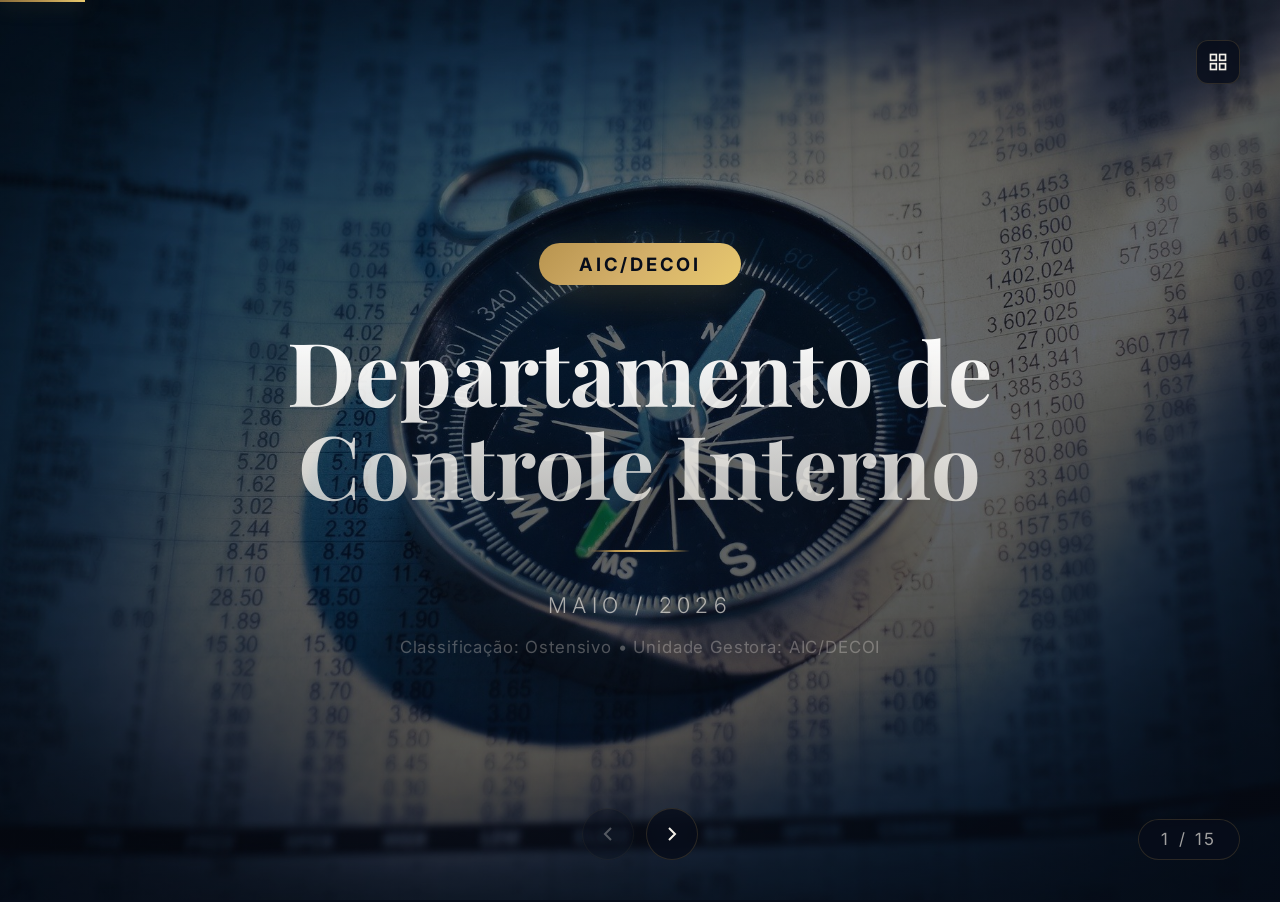
==== commit a822222b: "fix: padding slide Norma.AI, torre à direita no slide 5 e vídeo sem loop - Corrige padding do slide " ====
--- a/sharepoint/index.html
+++ b/sharepoint/index.html
@@ -7,7 +7,7 @@
     <link rel="preconnect" href="https://fonts.googleapis.com">
     <link rel="preconnect" href="https://fonts.gstatic.com" crossorigin>
     <link href="https://fonts.googleapis.com/css2?family=Inter:wght@300;400;500;600;700;800;900&family=Playfair+Display:wght@400;600;700&display=swap" rel="stylesheet">
-<style>
+    <style>
 :root {
     --color-primary: #070d1a;
     --color-secondary: #0f1d38;
@@ -724,80 +724,85 @@
     border-left-color: var(--color-accent-bright);
 }
 
-/* Slide 5 — Torre de Controle visual */
-.slide--gecoi-fronts {
-    overflow: hidden;
-}
-
-.slide__visual--left {
-    position: absolute;
-    left: 0;
-    bottom: 0;
-    z-index: 1;
-    width: min(320px, 28vw);
-    padding: 0 0 1.5rem 1.5rem;
-    pointer-events: none;
+/* Slide 5 — Torre de Controle */
+.slide5-layout {
+    max-width: 1280px;
+    margin: 0 auto;
+    width: min(92%, 1280px);
+    padding: 1.75rem 2.5rem;
+}
+
+.slide5-layout .slide__title--dark {
+    text-align: center;
+    margin-bottom: 2rem;
+}
+
+.slide5-body {
+    display: grid;
+    grid-template-columns: minmax(0, 1fr) minmax(220px, 280px);
+    gap: 2.5rem 3rem;
+    align-items: center;
+}
+
+.slide5-torre-card {
+    background: linear-gradient(180deg, rgba(255, 255, 255, 0.92) 0%, rgba(250, 249, 246, 0.85) 100%);
+    border-radius: 18px;
+    padding: 1.1rem;
+    border: 1px solid rgba(184, 148, 79, 0.25);
+    box-shadow: 0 16px 48px rgba(15, 29, 56, 0.1);
+    align-self: center;
+    justify-self: center;
+    width: 100%;
+    max-width: 280px;
 }
 
 .slide5-torre-img {
     width: 100%;
     height: auto;
-    max-height: 72vh;
-    object-fit: contain;
-    object-position: bottom left;
-    filter: drop-shadow(0 16px 48px rgba(15, 29, 56, 0.12));
+    display: block;
+    border-radius: 12px;
     opacity: 0;
-    transform: translateY(30px);
+    transform: translateY(16px) scale(0.98);
+}
+
+.slide5-torre-caption {
+    margin: 0.85rem 0 0;
+    text-align: center;
+    font-size: 0.78rem;
+    font-weight: 600;
+    letter-spacing: 0.14em;
+    text-transform: uppercase;
+    color: var(--color-accent-dark);
 }
 
 .slide.active .slide5-torre-img {
-    animation: torreFadeIn 1s var(--transition-premium) 0.3s both;
-}
-
-.slide__content--with-visual {
-    position: relative;
-    z-index: 2;
-    margin-left: min(280px, 24vw);
-    width: calc(100% - min(280px, 24vw));
-    max-width: 1100px;
+    animation: torreFadeIn 0.9s var(--transition-premium) 0.35s both;
+}
+
+.slide5-body .fronts-layout {
+    min-width: 0;
 }
 
 @keyframes torreFadeIn {
     from {
         opacity: 0;
-        transform: translateY(40px);
+        transform: translateY(16px) scale(0.98);
     }
     to {
-        opacity: 0.92;
-        transform: translateY(0);
+        opacity: 1;
+        transform: translateY(0) scale(1);
     }
 }
 
 @media (max-width: 900px) {
-    .slide__visual--left {
-        width: min(200px, 35vw);
-        padding: 0 0 1rem 0.75rem;
-    }
-
-    .slide__content--with-visual {
-        margin-left: min(180px, 30vw);
-        width: calc(100% - min(180px, 30vw));
-    }
-
-    .slide5-torre-img {
-        max-height: 50vh;
-    }
-}
-
-@media (max-width: 600px) {
-    .slide__visual--left {
-        width: 140px;
-        opacity: 0.7;
-    }
-
-    .slide__content--with-visual {
-        margin-left: 120px;
-        width: calc(100% - 120px);
+    .slide5-body {
+        grid-template-columns: 1fr;
+        gap: 1.5rem;
+    }
+
+    .slide5-torre-card {
+        max-width: 220px;
+        margin: 0 auto;
     }
 }
 
@@ -1077,10 +1082,10 @@
     opacity: 0;
 }
 
-.norma-ai__hud--tl { top: 2rem; left: 2rem; border-right: none; border-bottom: none; }
-.norma-ai__hud--tr { top: 2rem; right: 2rem; border-left: none; border-bottom: none; }
-.norma-ai__hud--bl { bottom: 2rem; left: 2rem; border-right: none; border-top: none; }
-.norma-ai__hud--br { bottom: 2rem; right: 2rem; border-left: none; border-top: none; }
+.norma-ai__hud--tl { top: clamp(2rem, 4vh, 3rem); left: clamp(2rem, 4vw, 3rem); border-right: none; border-bottom: none; }
+.norma-ai__hud--tr { top: clamp(2rem, 4vh, 3rem); right: clamp(2rem, 4vw, 3rem); border-left: none; border-bottom: none; }
+.norma-ai__hud--bl { bottom: clamp(2rem, 4vh, 3rem); left: clamp(2rem, 4vw, 3rem); border-right: none; border-top: none; }
+.norma-ai__hud--br { bottom: clamp(2rem, 4vh, 3rem); right: clamp(2rem, 4vw, 3rem); border-left: none; border-top: none; }
 
 .slide.active .norma-ai__hud {
     animation: fadeInScale 0.6s var(--transition-premium) 0.8s both;
@@ -1208,29 +1213,36 @@
     animation: normaPulse 2s ease-in-out infinite;
 }
 
+.slide__content--norma-ai {
+    width: min(90%, 1280px);
+    max-width: 1280px;
+    margin: 0 auto;
+    padding: clamp(2.5rem, 4vh, 3.5rem) clamp(2.75rem, 5vw, 4.5rem);
+}
+
 /* Norma.AI video panel */
 .norma-ai__layout {
     display: grid;
-    grid-template-columns: 1fr 1.15fr;
-    gap: 2rem;
+    grid-template-columns: minmax(0, 0.95fr) minmax(0, 1.05fr);
+    gap: clamp(2rem, 3.5vw, 3.25rem);
     align-items: center;
-    max-width: none;
     width: 100%;
-    padding: 2rem 0 2rem 4%;
+}
+
+.norma-ai__copy {
+    padding: 0 0.25rem;
 }
 
 .norma-ai__video-wrap {
     position: relative;
-    height: min(85vh, 720px);
-    min-height: 400px;
-    margin-right: 0;
-    border-radius: 20px 0 0 20px;
+    height: min(78vh, 680px);
+    min-height: 380px;
+    border-radius: 16px;
     overflow: hidden;
     border: 1px solid rgba(184, 148, 79, 0.3);
-    border-right: none;
-    box-shadow: -12px 0 60px rgba(0, 0, 0, 0.45), 0 0 80px rgba(184, 148, 79, 0.06);
+    box-shadow: 0 8px 40px rgba(0, 0, 0, 0.35), 0 0 60px rgba(184, 148, 79, 0.06);
     opacity: 0;
-    transform: translateX(40px);
+    transform: translateX(20px);
 }
 
 .slide.active .norma-ai__video-wrap {
@@ -1240,8 +1252,8 @@
 .norma-ai__video {
     width: 100%;
     height: 100%;
-    object-fit: cover;
-    object-position: center;
+    object-fit: contain;
+    object-position: center center;
     display: block;
     background: #050a14;
 }
@@ -1249,7 +1261,7 @@
 .norma-ai__video-overlay {
     position: absolute;
     inset: 0;
-    background: linear-gradient(90deg, rgba(5, 10, 20, 0.75) 0%, transparent 40%, transparent 100%);
+    background: linear-gradient(90deg, rgba(5, 10, 20, 0.6) 0%, transparent 35%, transparent 100%);
     pointer-events: none;
 }
 
@@ -1257,10 +1269,39 @@
     position: absolute;
     inset: 0;
     border: 1px solid rgba(184, 148, 79, 0.25);
-    border-right: none;
-    border-radius: 20px 0 0 20px;
+    border-radius: 16px;
     pointer-events: none;
     box-shadow: inset 0 0 50px rgba(184, 148, 79, 0.06);
+}
+
+.norma-ai__sound-btn {
+    position: absolute;
+    bottom: 1rem;
+    right: 1rem;
+    z-index: 5;
+    display: inline-flex;
+    align-items: center;
+    gap: 0.5rem;
+    padding: 0.55rem 1rem;
+    border-radius: 2rem;
+    border: 1px solid rgba(184, 148, 79, 0.5);
+    background: rgba(7, 13, 26, 0.85);
+    backdrop-filter: blur(10px);
+    color: var(--color-accent-light);
+    font-size: 0.85rem;
+    font-weight: 600;
+    cursor: pointer;
+    transition: all 0.3s var(--transition-premium);
+}
+
+.norma-ai__sound-btn:hover {
+    background: linear-gradient(135deg, var(--color-accent), var(--color-accent-light));
+    color: var(--color-primary);
+    border-color: var(--color-accent);
+}
+
+.norma-ai__sound-btn.hidden {
+    display: none;
 }
 
 @keyframes normaVideoIn {
@@ -1296,7 +1337,10 @@
         grid-template-columns: 1fr;
         gap: 2rem;
         text-align: center;
-        padding: 2rem;
+    }
+
+    .slide__content--norma-ai {
+        padding: 2rem 1.75rem;
     }
 
     .norma-ai__tagline {
@@ -1311,12 +1355,6 @@
         height: min(50vh, 400px);
         min-height: 280px;
         border-radius: 16px;
-        border-right: 1px solid rgba(184, 148, 79, 0.3);
-    }
-
-    .norma-ai__video-frame {
-        border-radius: 16px;
-        border-right: 1px solid rgba(184, 148, 79, 0.25);
     }
 }
 
@@ -1703,12 +1741,10 @@
             <div class="slide__bg slide__bg--light">
                 <div class="slide__overlay slide__overlay--subtle"></div>
             </div>
-            <div class="slide__visual slide__visual--left">
-                <img src="./images/slide5-gecoi-screenshot.png" alt="Torre de Controle" class="slide5-torre-img">
-            </div>
-            <div class="slide__content slide__content--with-visual">
+            <div class="slide__content slide5-layout">
                 <h2 class="slide__title slide__title--dark">Frentes Estratégicas — GECOI</h2>
-                <div class="fronts-layout">
+                <div class="slide5-body">
+                    <div class="fronts-layout">
                     <div class="front-column">
                         <h3 class="front-column__title">Frentes</h3>
                         <div class="front-item" data-delay="100">
@@ -1741,6 +1777,11 @@
                             <div class="front-detail">Evolução para criação sistematizada de indicadores de efetividade da PLDFT</div>
                         </div>
                     </div>
+                    </div>
+                    <aside class="slide5-torre-card" data-delay="100" aria-label="Torre de Controle">
+                        <img src="./images/slide5-gecoi-screenshot.png" alt="Torre de Controle — Monitoramento do SCI" class="slide5-torre-img">
+                        <p class="slide5-torre-caption">Torre de Controle</p>
+                    </aside>
                 </div>
             </div>
         </section>
@@ -2039,7 +2080,8 @@
             <div class="norma-ai__hud norma-ai__hud--br"></div>
             <div class="norma-ai__scanline"></div>
 
-            <div class="slide__content norma-ai__layout">
+            <div class="slide__content slide__content--norma-ai">
+                <div class="norma-ai__layout">
                 <div class="norma-ai__copy">
                     <div class="norma-ai__badge">Projeto em Destaque</div>
                     <h2 class="norma-ai__title">Norma<span class="norma-ai__dot">.</span>AI</h2>
@@ -2065,9 +2107,14 @@
                 </div>
 
                 <div class="norma-ai__video-wrap">
-                    <video class="norma-ai__video" src="./images/norma-ai-landing.mp4" muted playsinline loop preload="auto" aria-label="Animação Norma.AI"></video>
+                    <video class="norma-ai__video" src="./images/norma-ai-landing.mp4" playsinline preload="auto" aria-label="Animação Norma.AI"></video>
                     <div class="norma-ai__video-overlay"></div>
                     <div class="norma-ai__video-frame"></div>
+                    <button type="button" class="norma-ai__sound-btn hidden" aria-label="Ativar som">
+                        <svg width="20" height="20" viewBox="0 0 24 24" fill="none" stroke="currentColor" stroke-width="2"><polygon points="11 5 6 9 2 9 2 15 6 15 11 19 11 5"/><path d="M15.54 8.46a5 5 0 010 7.07M19.07 4.93a9 9 0 010 12.73"/></svg>
+                        Ativar som
+                    </button>
+                </div>
                 </div>
             </div>
         </section>
@@ -2089,7 +2136,8 @@
             </div>
         </section>
     </main>
-<script>
+
+    <script>
 (() => {
     'use strict';
 
@@ -2119,6 +2167,7 @@
         dom.totalSlides.textContent = state.total;
         buildOverview();
         bindEvents();
+        bindNormaSoundButton();
         updateUI();
     }
 
@@ -2299,15 +2348,41 @@
         document.querySelectorAll('.norma-ai__video').forEach((video) => {
             video.pause();
             video.currentTime = 0;
+            video.muted = true;
         });
+        document.querySelectorAll('.norma-ai__sound-btn').forEach((btn) => {
+            btn.classList.add('hidden');
+        });
 
         if (slideNum === 14) {
-            const video = dom.slides[13]?.querySelector('.norma-ai__video');
-            if (video) {
-                video.currentTime = 0;
+            const slide = dom.slides[13];
+            const video = slide?.querySelector('.norma-ai__video');
+            const soundBtn = slide?.querySelector('.norma-ai__sound-btn');
+            if (!video) return;
+
+            video.loop = false;
+            video.muted = false;
+            video.volume = 1;
+            video.currentTime = 0;
+
+            video.play().catch(() => {
+                video.muted = true;
                 video.play().catch(() => {});
-            }
+                soundBtn?.classList.remove('hidden');
+            });
         }
+    }
+
+    function bindNormaSoundButton() {
+        document.querySelectorAll('.norma-ai__sound-btn').forEach((btn) => {
+            btn.addEventListener('click', () => {
+                const video = btn.closest('.norma-ai__video-wrap')?.querySelector('.norma-ai__video');
+                if (!video) return;
+                video.muted = false;
+                video.volume = 1;
+                video.play().then(() => btn.classList.add('hidden')).catch(() => {});
+            });
+        });
     }
 
     if (document.readyState === 'loading') {
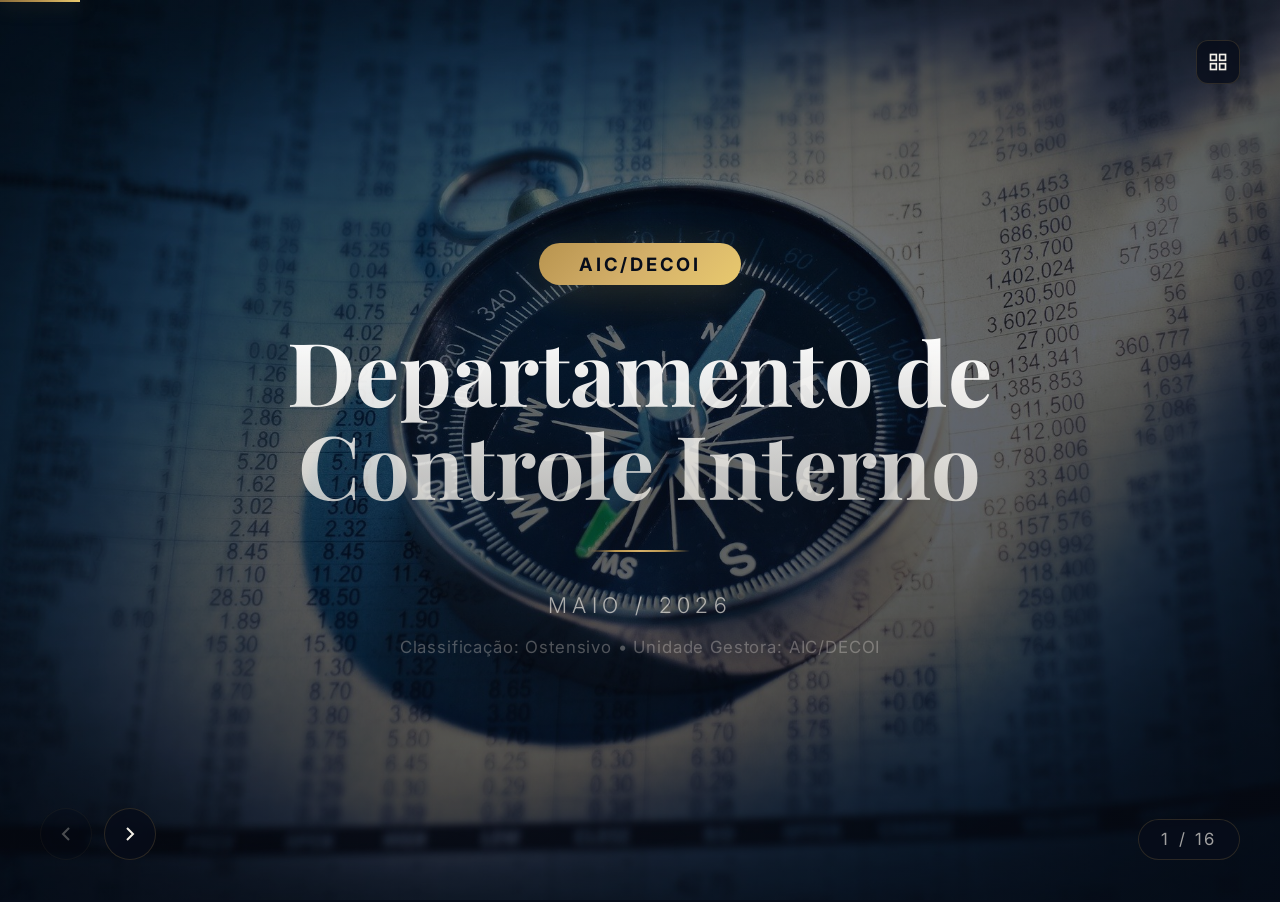
==== commit 03b07fdf: "feat: nav à esquerda, slide 3 IS DIR9, slide CNPJ e ajuste GECONF - Setas de navegação no canto infe" ====
--- a/sharepoint/index.html
+++ b/sharepoint/index.html
@@ -86,8 +86,7 @@
 #nav-controls {
     position: fixed;
     bottom: 2.5rem;
-    left: 50%;
-    transform: translateX(-50%);
+    left: 2.5rem;
     display: flex;
     gap: 0.75rem;
     z-index: 100;
@@ -529,7 +528,7 @@
 /* Policies (Slide 3) */
 .policies-grid {
     display: grid;
-    grid-template-columns: repeat(auto-fit, minmax(260px, 1fr));
+    grid-template-columns: repeat(2, 1fr);
     gap: 1.2rem;
 }
 
@@ -1144,6 +1143,13 @@
     -webkit-text-fill-color: var(--color-accent-light);
 }
 
+.norma-ai__title--plain {
+    background: linear-gradient(135deg, #ffffff 0%, var(--color-accent-light) 100%);
+    -webkit-background-clip: text;
+    -webkit-text-fill-color: transparent;
+    background-clip: text;
+}
+
 .slide.active .norma-ai__title {
     animation: fadeInUp 0.8s var(--transition-premium) 1.7s both;
 }
@@ -1181,6 +1187,7 @@
 .slide.active .norma-ai__feature:nth-child(1) { animation: fadeInUp 0.6s var(--transition-premium) 2s both; }
 .slide.active .norma-ai__feature:nth-child(2) { animation: fadeInUp 0.6s var(--transition-premium) 2.15s both; }
 .slide.active .norma-ai__feature:nth-child(3) { animation: fadeInUp 0.6s var(--transition-premium) 2.3s both; }
+.slide.active .norma-ai__feature:nth-child(4) { animation: fadeInUp 0.6s var(--transition-premium) 2.45s both; }
 
 .norma-ai__feature-icon {
     color: var(--color-accent);
@@ -1487,6 +1494,7 @@
 
     #nav-controls {
         bottom: 1.5rem;
+        left: 1.5rem;
     }
 
     #slide-counter {
@@ -1565,7 +1573,7 @@
 </head>
 <body>
     <div id="progress-bar"></div>
-    <div id="slide-counter"><span id="current-slide">1</span> / <span id="total-slides">15</span></div>
+    <div id="slide-counter"><span id="current-slide">1</span> / <span id="total-slides">16</span></div>
     
     <nav id="nav-controls">
         <button id="btn-prev" aria-label="Slide anterior">
@@ -1696,7 +1704,12 @@
                         <p>Política de Risco de Modelo</p>
                         <span class="policy-card__period">2024–2025</span>
                     </div>
-                    <div class="policy-card policy-card--wide" data-delay="500">
+                    <div class="policy-card" data-delay="500">
+                        <div class="policy-card__acronym">IS DIR9</div>
+                        <p>Procedimentos para Checklist de Conformidade</p>
+                        <span class="policy-card__period">2026–2030</span>
+                    </div>
+                    <div class="policy-card" data-delay="600">
                         <div class="policy-card__acronym">Manual</div>
                         <p>Manual de Procedimento para Avaliação de Riscos de Modelos</p>
                         <span class="policy-card__period">2024–2028</span>
@@ -1802,7 +1815,7 @@
                         <p>A GECONF atua na promoção do <strong>ambiente regulatório externo</strong>, na <strong>conformidade das operações</strong> submetidas a colegiados e no <strong>monitoramento contínuo</strong> de conformidade das operações celebradas.</p>
                     </div>
                     <div class="info-block" data-delay="400">
-                        <p>No âmbito do monitoramento regulatório, realiza a avaliação contínua da não conformidade regulatória por meio de testes e validações automatizadas.</p>
+                        <p>No âmbito do monitoramento regulatório, realiza a avaliação contínua da conformidade, muitas vezes com o uso de testes e validações automatizadas.</p>
                     </div>
                     <div class="info-block" data-delay="600">
                         <p>No que tange às verificações de conformidade, tanto na fase prévia quanto posterior às deliberações dos colegiados, a atuação abrange análise de enquadramento regulatório.</p>
@@ -2119,8 +2132,65 @@
             </div>
         </section>
 
-        <!-- Slide 15: Encerramento -->
-        <section class="slide slide--closing" data-slide="15">
+        <!-- Slide 15: CNPJ Alfanumérico Destaque -->
+        <section class="slide slide--norma-ai slide--cnpj" data-slide="15">
+            <div class="slide__bg">
+                <div class="norma-ai__bg"></div>
+                <div class="norma-ai__grid"></div>
+                <div class="norma-ai__glow norma-ai__glow--left"></div>
+                <div class="norma-ai__glow norma-ai__glow--right"></div>
+            </div>
+            <div class="norma-ai__hud norma-ai__hud--tl"></div>
+            <div class="norma-ai__hud norma-ai__hud--tr"></div>
+            <div class="norma-ai__hud norma-ai__hud--bl"></div>
+            <div class="norma-ai__hud norma-ai__hud--br"></div>
+            <div class="norma-ai__scanline"></div>
+
+            <div class="slide__content slide__content--norma-ai">
+                <div class="norma-ai__layout">
+                <div class="norma-ai__copy">
+                    <div class="norma-ai__badge">Projeto em Destaque</div>
+                    <h2 class="norma-ai__title norma-ai__title--plain">CNPJ Alfanumérico</h2>
+                    <p class="norma-ai__tagline">Coordenação da implementação nas alterações sistêmicas necessárias para a migração ao novo formato de CNPJ</p>
+                    <div class="norma-ai__features">
+                        <div class="norma-ai__feature">
+                            <span class="norma-ai__feature-icon">◆</span>
+                            <span>117 sistemas afetados (55%) associados a 11 projetos individuais coordenados</span>
+                        </div>
+                        <div class="norma-ai__feature">
+                            <span class="norma-ai__feature-icon">◆</span>
+                            <span>Cronograma meticulosamente acompanhado</span>
+                        </div>
+                        <div class="norma-ai__feature">
+                            <span class="norma-ai__feature-icon">◆</span>
+                            <span>Implementação prevista no timing regulatório exigido, sem surpresas</span>
+                        </div>
+                        <div class="norma-ai__feature">
+                            <span class="norma-ai__feature-icon">◆</span>
+                            <span>Atuação conjunta DECOI + Departamentos da ATI</span>
+                        </div>
+                    </div>
+                    <div class="norma-ai__status">
+                        <span class="norma-ai__status-dot"></span>
+                        Migração regulatória · DECOI + ATI
+                    </div>
+                </div>
+
+                <div class="norma-ai__video-wrap">
+                    <video class="norma-ai__video" src="./images/norma-ai-landing.mp4" playsinline preload="auto" aria-label="Animação CNPJ Alfanumérico"></video>
+                    <div class="norma-ai__video-overlay"></div>
+                    <div class="norma-ai__video-frame"></div>
+                    <button type="button" class="norma-ai__sound-btn hidden" aria-label="Ativar som">
+                        <svg width="20" height="20" viewBox="0 0 24 24" fill="none" stroke="currentColor" stroke-width="2"><polygon points="11 5 6 9 2 9 2 15 6 15 11 19 11 5"/><path d="M15.54 8.46a5 5 0 010 7.07M19.07 4.93a9 9 0 010 12.73"/></svg>
+                        Ativar som
+                    </button>
+                </div>
+                </div>
+            </div>
+        </section>
+
+        <!-- Slide 16: Encerramento -->
+        <section class="slide slide--closing" data-slide="16">
             <div class="slide__bg">
                 <img src="./images/slide1_img0.jpg" alt="Background" class="slide__bg-img">
                 <div class="slide__overlay slide__overlay--dark"></div>
@@ -2143,7 +2213,7 @@
 
     const state = {
         current: 1,
-        total: 15,
+        total: 16,
         animating: false,
         touchStartX: 0,
         touchStartY: 0,
@@ -2187,6 +2257,7 @@
             'GEMOD — Risco de Modelo',
             'Formas de Atuação — GEMOD',
             'Norma.AI — Projeto em Destaque',
+            'CNPJ Alfanumérico — Projeto em Destaque',
             'Obrigado',
         ];
 
@@ -2354,23 +2425,21 @@
             btn.classList.add('hidden');
         });
 
-        if (slideNum === 14) {
-            const slide = dom.slides[13];
-            const video = slide?.querySelector('.norma-ai__video');
-            const soundBtn = slide?.querySelector('.norma-ai__sound-btn');
-            if (!video) return;
-
-            video.loop = false;
-            video.muted = false;
-            video.volume = 1;
-            video.currentTime = 0;
-
-            video.play().catch(() => {
-                video.muted = true;
-                video.play().catch(() => {});
-                soundBtn?.classList.remove('hidden');
-            });
-        }
+        const slide = dom.slides[slideNum - 1];
+        const video = slide?.querySelector('.norma-ai__video');
+        const soundBtn = slide?.querySelector('.norma-ai__sound-btn');
+        if (!video) return;
+
+        video.loop = false;
+        video.muted = false;
+        video.volume = 1;
+        video.currentTime = 0;
+
+        video.play().catch(() => {
+            video.muted = true;
+            video.play().catch(() => {});
+            soundBtn?.classList.remove('hidden');
+        });
     }
 
     function bindNormaSoundButton() {
